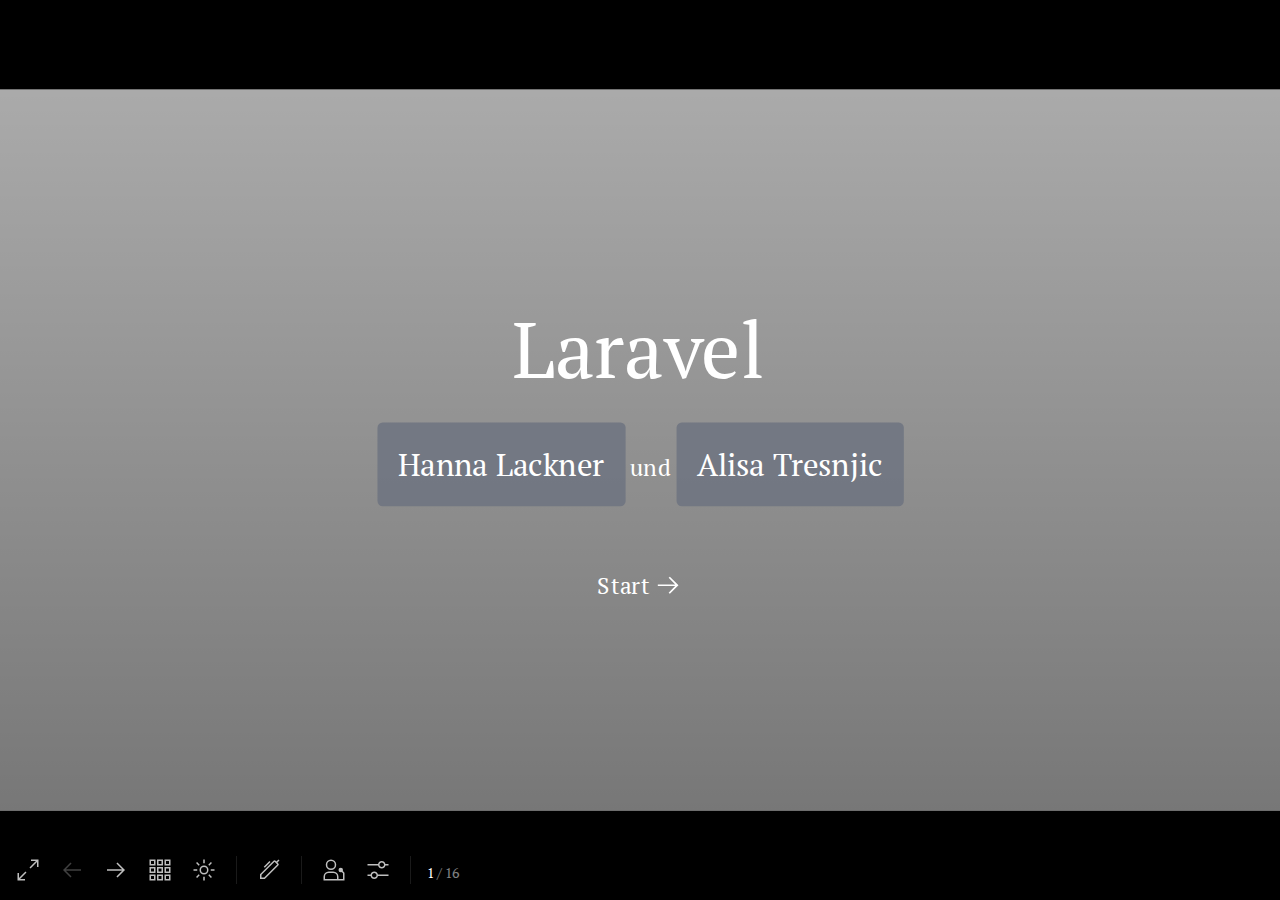
==== index.html @ 88bd2ccc "first commit" ====
<!DOCTYPE html>
<html lang="en">
<head>
  <meta charset="UTF-8">
  <meta name="viewport" content="width=device-width, initial-scale=1.0">
  <meta name="slidev:version" content="0.50.0-beta.5">
<link rel="icon" href="https://cdn.jsdelivr.net/gh/slidevjs/slidev/assets/favicon.png">
<title>Laravel - Slidev</title>
<link rel="stylesheet" href="https://fonts.googleapis.com/css2?family=PT+Serif:ital,wght@0,400;0,700;1,400;1,700&family=PT+Mono:ital,wght@0,400;0,700;1,400;1,700&display=swap" type="text/css">
  <script type="module" crossorigin src="/assets/index-BwSvAdzK.js"></script>
  <link rel="modulepreload" crossorigin href="/assets/modules/vue-Bl10Un54.js">
  <link rel="modulepreload" crossorigin href="/assets/modules/shiki-Bn_9foU7.js">
  <link rel="stylesheet" crossorigin href="/assets/modules/shiki-Bxv373Z5.css">
  <link rel="stylesheet" crossorigin href="/assets/index-BxVT3N4B.css">
</head>
<body>
  <div id="app"></div>
  <div id="mermaid-rendering-container"></div>
  
</body>
</html>
---- assets/modules/shiki-Bxv373Z5.css ----
.resize-observer[data-v-b329ee4c]{position:absolute;top:0;left:0;z-index:-1;width:100%;height:100%;border:none;background-color:transparent;pointer-events:none;display:block;overflow:hidden;opacity:0}.resize-observer[data-v-b329ee4c] object{display:block;position:absolute;top:0;left:0;height:100%;width:100%;overflow:hidden;pointer-events:none;z-index:-1}.v-popper__popper{z-index:10000;top:0;left:0;outline:none}.v-popper__popper.v-popper__popper--hidden{visibility:hidden;opacity:0;transition:opacity .15s,visibility .15s;pointer-events:none}.v-popper__popper.v-popper__popper--shown{visibility:visible;opacity:1;transition:opacity .15s}.v-popper__popper.v-popper__popper--skip-transition,.v-popper__popper.v-popper__popper--skip-transition>.v-popper__wrapper{transition:none!important}.v-popper__backdrop{position:absolute;top:0;left:0;width:100%;height:100%;display:none}.v-popper__inner{position:relative;box-sizing:border-box;overflow-y:auto}.v-popper__inner>div{position:relative;z-index:1;max-width:inherit;max-height:inherit}.v-popper__arrow-container{position:absolute;width:10px;height:10px}.v-popper__popper--arrow-overflow .v-popper__arrow-container,.v-popper__popper--no-positioning .v-popper__arrow-container{display:none}.v-popper__arrow-inner,.v-popper__arrow-outer{border-style:solid;position:absolute;top:0;left:0;width:0;height:0}.v-popper__arrow-inner{visibility:hidden;border-width:7px}.v-popper__arrow-outer{border-width:6px}.v-popper__popper[data-popper-placement^=top] .v-popper__arrow-inner,.v-popper__popper[data-popper-placement^=bottom] .v-popper__arrow-inner{left:-2px}.v-popper__popper[data-popper-placement^=top] .v-popper__arrow-outer,.v-popper__popper[data-popper-placement^=bottom] .v-popper__arrow-outer{left:-1px}.v-popper__popper[data-popper-placement^=top] .v-popper__arrow-inner,.v-popper__popper[data-popper-placement^=top] .v-popper__arrow-outer{border-bottom-width:0;border-left-color:transparent!important;border-right-color:transparent!important;border-bottom-color:transparent!important}.v-popper__popper[data-popper-placement^=top] .v-popper__arrow-inner{top:-2px}.v-popper__popper[data-popper-placement^=bottom] .v-popper__arrow-container{top:0}.v-popper__popper[data-popper-placement^=bottom] .v-popper__arrow-inner,.v-popper__popper[data-popper-placement^=bottom] .v-popper__arrow-outer{border-top-width:0;border-left-color:transparent!important;border-right-color:transparent!important;border-top-color:transparent!important}.v-popper__popper[data-popper-placement^=bottom] .v-popper__arrow-inner{top:-4px}.v-popper__popper[data-popper-placement^=bottom] .v-popper__arrow-outer{top:-6px}.v-popper__popper[data-popper-placement^=left] .v-popper__arrow-inner,.v-popper__popper[data-popper-placement^=right] .v-popper__arrow-inner{top:-2px}.v-popper__popper[data-popper-placement^=left] .v-popper__arrow-outer,.v-popper__popper[data-popper-placement^=right] .v-popper__arrow-outer{top:-1px}.v-popper__popper[data-popper-placement^=right] .v-popper__arrow-inner,.v-popper__popper[data-popper-placement^=right] .v-popper__arrow-outer{border-left-width:0;border-left-color:transparent!important;border-top-color:transparent!important;border-bottom-color:transparent!important}.v-popper__popper[data-popper-placement^=right] .v-popper__arrow-inner{left:-4px}.v-popper__popper[data-popper-placement^=right] .v-popper__arrow-outer{left:-6px}.v-popper__popper[data-popper-placement^=left] .v-popper__arrow-container{right:-10px}.v-popper__popper[data-popper-placement^=left] .v-popper__arrow-inner,.v-popper__popper[data-popper-placement^=left] .v-popper__arrow-outer{border-right-width:0;border-top-color:transparent!important;border-right-color:transparent!important;border-bottom-color:transparent!important}.v-popper__popper[data-popper-placement^=left] .v-popper__arrow-inner{left:-2px}.v-popper--theme-tooltip .v-popper__inner{background:#000c;color:#fff;border-radius:6px;padding:7px 12px 6px}.v-popper--theme-tooltip .v-popper__arrow-outer{border-color:#000c}.v-popper--theme-dropdown .v-popper__inner{background:#fff;color:#000;border-radius:6px;border:1px solid #ddd;box-shadow:0 6px 30px #0000001a}.v-popper--theme-dropdown .v-popper__arrow-inner{visibility:visible;border-color:#fff}.v-popper--theme-dropdown .v-popper__arrow-outer{border-color:#ddd}:root{--twoslash-border-color: #8888;--twoslash-underline-color: currentColor;--twoslash-highlighted-border: #c37d0d50;--twoslash-highlighted-bg: #c37d0d20;--twoslash-popup-bg: #f8f8f8;--twoslash-popup-color: inherit;--twoslash-popup-shadow: rgba(0, 0, 0, .08) 0px 1px 4px;--twoslash-docs-color: #888;--twoslash-docs-font: sans-serif;--twoslash-code-font: inherit;--twoslash-code-font-size: 1em;--twoslash-matched-color: inherit;--twoslash-unmatched-color: #888;--twoslash-cursor-color: #8888;--twoslash-error-color: #d45656;--twoslash-error-bg: #d4565620;--twoslash-warn-color: #c37d0d;--twoslash-warn-bg: #c37d0d20;--twoslash-tag-color: #3772cf;--twoslash-tag-bg: #3772cf20;--twoslash-tag-warn-color: var(--twoslash-warn-color);--twoslash-tag-warn-bg: var(--twoslash-warn-bg);--twoslash-tag-annotate-color: #1ba673;--twoslash-tag-annotate-bg: #1ba67320}@media (prefers-reduced-motion: reduce){.twoslash *{transition:none!important}}.twoslash:hover .twoslash-hover{border-color:var(--twoslash-underline-color)}.twoslash .twoslash-hover{border-bottom:1px dotted transparent;transition-timing-function:ease;transition:border-color .3s;position:relative}.twoslash .twoslash-popup-container{position:absolute;opacity:0;display:inline-flex;flex-direction:column;transform:translateY(1.1em);background:var(--twoslash-popup-bg);color:var(--twoslash-popup-color);border:1px solid var(--twoslash-border-color);transition:opacity .3s;border-radius:4px;pointer-events:none;z-index:10;-webkit-user-select:none;user-select:none;text-align:left;box-shadow:var(--twoslash-popup-shadow)}.twoslash .twoslash-query-presisted .twoslash-popup-container{z-index:9;transform:translateY(1.5em)}.twoslash .twoslash-hover:hover .twoslash-popup-container,.twoslash .twoslash-error-hover:hover .twoslash-popup-container,.twoslash .twoslash-query-presisted .twoslash-popup-container,.twoslash .twoslash-query-line .twoslash-popup-container{opacity:1;pointer-events:auto}.twoslash .twoslash-popup-container:hover{-webkit-user-select:auto;user-select:auto}.twoslash .twoslash-popup-arrow{position:absolute;top:-4px;left:1em;border-top:1px solid var(--twoslash-border-color);border-right:1px solid var(--twoslash-border-color);background:var(--twoslash-popup-bg);transform:rotate(-45deg);width:6px;height:6px;pointer-events:none}.twoslash .twoslash-popup-code,.twoslash .twoslash-popup-error,.twoslash .twoslash-popup-docs{padding:6px 8px!important}.twoslash .twoslash-popup-code{font-family:var(--twoslash-code-font);font-size:var(--twoslash-code-font-size)}.twoslash .twoslash-popup-docs{color:var(--twoslash-docs-color);font-family:var(--twoslash-docs-font);font-size:.8em;border-top:1px solid var(--twoslash-border-color)}.twoslash .twoslash-popup-error{color:var(--twoslash-error-color);background-color:var(--twoslash-error-bg);font-family:var(--twoslash-docs-font);font-size:.8em}.twoslash .twoslash-popup-docs-tags{display:flex;flex-direction:column;font-family:var(--twoslash-docs-font)}.twoslash .twoslash-popup-docs-tags,.twoslash .twoslash-popup-docs-tag-name{margin-right:.5em}.twoslash .twoslash-popup-docs-tag-name{font-family:var(--twoslash-code-font)}.twoslash .twoslash-query-line .twoslash-popup-container{position:relative;margin-bottom:1.4em;transform:translateY(.6em)}.twoslash .twoslash-error-line{position:relative;background-color:var(--twoslash-error-bg);border-left:3px solid var(--twoslash-error-color);color:var(--twoslash-error-color);padding:6px 12px;margin:.2em 0;min-width:100%;width:max-content}.twoslash .twoslash-error-line.twoslash-error-level-warning{background-color:var(--twoslash-warn-bg);border-left:3px solid var(--twoslash-warn-color);color:var(--twoslash-warn-color)}.twoslash .twoslash-error{background:url("data:image/svg+xml,%3Csvg%20xmlns%3D'http%3A%2F%2Fwww.w3.org%2F2000%2Fsvg'%20viewBox%3D'0%200%206%203'%20enable-background%3D'new%200%200%206%203'%20height%3D'3'%20width%3D'6'%3E%3Cg%20fill%3D'%23c94824'%3E%3Cpolygon%20points%3D'5.5%2C0%202.5%2C3%201.1%2C3%204.1%2C0'%2F%3E%3Cpolygon%20points%3D'4%2C0%206%2C2%206%2C0.6%205.4%2C0'%2F%3E%3Cpolygon%20points%3D'0%2C2%201%2C3%202.4%2C3%200%2C0.6'%2F%3E%3C%2Fg%3E%3C%2Fsvg%3E") repeat-x bottom left;padding-bottom:2px}.twoslash .twoslash-error.twoslash-error-level-warning{background:url("data:image/svg+xml,%3Csvg%20xmlns%3D'http%3A%2F%2Fwww.w3.org%2F2000%2Fsvg'%20viewBox%3D'0%200%206%203'%20enable-background%3D'new%200%200%206%203'%20height%3D'3'%20width%3D'6'%3E%3Cg%20fill%3D'%23c37d0d'%3E%3Cpolygon%20points%3D'5.5%2C0%202.5%2C3%201.1%2C3%204.1%2C0'%2F%3E%3Cpolygon%20points%3D'4%2C0%206%2C2%206%2C0.6%205.4%2C0'%2F%3E%3Cpolygon%20points%3D'0%2C2%201%2C3%202.4%2C3%200%2C0.6'%2F%3E%3C%2Fg%3E%3C%2Fsvg%3E") repeat-x bottom left;padding-bottom:2px}.twoslash .twoslash-completion-cursor{position:relative}.twoslash .twoslash-completion-cursor .twoslash-completion-list{-webkit-user-select:none;user-select:none;position:absolute;top:0;left:0;transform:translateY(1.2em);margin:3px 0 0 -1px;display:inline-block;z-index:8;box-shadow:var(--twoslash-popup-shadow);background:var(--twoslash-popup-bg);border:1px solid var(--twoslash-border-color)}.twoslash-completion-list{width:240px;font-size:.8rem;padding:4px;display:flex;flex-direction:column;gap:4px}.twoslash-completion-list:hover{-webkit-user-select:auto;user-select:auto}.twoslash-completion-list:before{background-color:var(--twoslash-cursor-color);width:2px;position:absolute;top:-1.6em;height:1.4em;left:-1px;content:" "}.twoslash-completion-list li{overflow:hidden;display:flex;align-items:center;gap:.25em;line-height:1em}.twoslash-completion-list li span.twoslash-completions-unmatched{color:var(--twoslash-unmatched-color)}.twoslash-completion-list .deprecated{text-decoration:line-through;opacity:.5}.twoslash-completion-list li span.twoslash-completions-matched{color:var(--twoslash-matched-color)}.twoslash-highlighted{background-color:var(--twoslash-highlighted-bg);border:1px solid var(--twoslash-highlighted-border);padding:1px 2px;margin:-1px -3px;border-radius:4px}.twoslash-completion-list .twoslash-completions-icon{color:var(--twoslash-unmatched-color);width:1em;flex:none}.twoslash .twoslash-tag-line{position:relative;background-color:var(--twoslash-tag-bg);border-left:3px solid var(--twoslash-tag-color);color:var(--twoslash-tag-color);padding:6px 10px;margin:.2em 0;display:flex;align-items:center;gap:.3em;min-width:100%;width:max-content}.twoslash .twoslash-tag-line .twoslash-tag-icon{width:1.1em;color:inherit}.twoslash .twoslash-tag-line.twoslash-tag-error-line{background-color:var(--twoslash-error-bg);border-left:3px solid var(--twoslash-error-color);color:var(--twoslash-error-color)}.twoslash .twoslash-tag-line.twoslash-tag-warn-line{background-color:var(--twoslash-tag-warn-bg);border-left:3px solid var(--twoslash-tag-warn-color);color:var(--twoslash-tag-warn-color)}.twoslash .twoslash-tag-line.twoslash-tag-annotate-line{background-color:var(--twoslash-tag-annotate-bg);border-left:3px solid var(--twoslash-tag-annotate-color);color:var(--twoslash-tag-annotate-color)}:root{--twoslash-popup-bg: var(--vp-c-bg, inherit);--twoslash-popup-color: var(--vp-c-text-1);--twoslash-docs-color: var(--vp-c-text-1);--twoslash-docs-font: var(--vp-font-family-base);--twoslash-code-font: var(--vp-font-family-mono);--twoslash-code-size: var(--vp-code-font-size);--twoslash-underline-color: #8888;--twoslash-border-color: var(--vp-c-border);--twoslash-cursor-color: var(--vp-c-brand);--twoslash-matched-color: var(--vp-c-brand);--twoslash-unmatched-color: var(--vp-c-text-2)}.v-popper--theme-twoslash{z-index:calc(var(--vp-z-index-local-nav) - 1)}.v-popper--theme-twoslash .v-popper__inner{background:var(--twoslash-popup-bg);color:var(--twoslash-popup-color);border-color:var(--twoslash-border-color)}.v-popper--theme-twoslash .v-popper__arrow-outer{border-color:var(--twoslash-border-color)}.v-popper--theme-twoslash .v-popper__arrow-inner{border-color:var(--twoslash-popup-bg)}.twoslash-popup-container{transform:translateY(1.5em)}.twoslash-query-presisted .twoslash-popup-container{transform:translateY(1.8em)}.twoslash .v-popper{display:inline-block}.twoslash-completion-list .twoslash-completions-icon{color:var(--twoslash-unmatched-color)!important}.twoslash-floating .twoslash-popup-code{max-width:600px;display:block;width:fit-content;min-width:100%;padding:6px 12px;line-height:var(--vp-code-line-height);font-size:var(--twoslash-code-size);transition:color .5s;white-space:pre-wrap}.twoslash-floating .twoslash-popup-docs,.twoslash-floating .twoslash-popup-error{padding:12px!important;font-family:var(--twoslash-docs-font);font-size:.9em;max-height:500px;max-width:700px;overflow-y:auto;overflow-x:hidden;text-wrap:balance}.twoslash-floating .twoslash-popup-docs p:first-child,.twoslash-floating .twoslash-popup-error p:first-child{margin-top:0}.twoslash-floating .twoslash-popup-docs p:last-child,.twoslash-floating .twoslash-popup-error p:last-child{margin-bottom:0}.twoslash-floating .twoslash-popup-docs{border-top:1px solid var(--twoslash-border-color);color:var(--twoslash-docs-color)}.twoslash-floating .twoslash-popup-error{color:var(--twoslash-error-color)}.twoslash-floating .twoslash-popup-error.twoslash-error-level-warning{color:var(--twoslash-warn-color)}.twoslash-floating .twoslash-popup-docs p,.twoslash-floating .twoslash-popup-error p{margin:6px 0;text-wrap:balance}.twoslash-floating .twoslash-popup-docs pre .twoslash-floating .twoslash-popup-error pre{background-color:var(--vp-code-block-bg);border-radius:8px;padding:12px;margin:6px -2px;overflow-x:auto}.twoslash-floating .twoslash-popup-docs-tags{display:flex;flex-direction:column;padding:8px 12px!important}.twoslash-floating .twoslash-popup-docs-tags .twoslash-popup-docs-tag-name{font-family:var(--twoslash-code-font);color:var(--twoslash-unmatched-color);margin-right:.5em}.twoslash-completion-cursor{height:1.2em;width:2px;margin-bottom:-.2em;background:var(--twoslash-cursor-color);display:inline-block;-webkit-user-select:none;user-select:none}.twoslash-floating.twoslash-completion .v-popper__arrow-container{display:none}.twoslash-floating.twoslash-completion .twoslash-completion-list{padding:6px;font-family:var(--twoslash-code-font);font-size:var(--twoslash-code-size)!important}.twoslash-floating.twoslash-completion .twoslash-completion-list li{padding:3px 0}
---- assets/index-BxVT3N4B.css ----
*,:before,:after{box-sizing:border-box;border-width:0;border-style:solid;border-color:var(--un-default-border-color, #e5e7eb)}:before,:after{--un-content: ""}html,:host{line-height:1.5;-webkit-text-size-adjust:100%;-moz-tab-size:4;tab-size:4;font-family:ui-sans-serif,system-ui,sans-serif,"Apple Color Emoji","Segoe UI Emoji",Segoe UI Symbol,"Noto Color Emoji";font-feature-settings:normal;font-variation-settings:normal;-webkit-tap-highlight-color:transparent}body{margin:0;line-height:inherit}hr{height:0;color:inherit;border-top-width:1px}abbr:where([title]){text-decoration:underline dotted}h1,h2,h3,h4,h5,h6{font-size:inherit;font-weight:inherit}a{color:inherit;text-decoration:inherit}b,strong{font-weight:bolder}code,kbd,samp,pre{font-family:ui-monospace,SFMono-Regular,Menlo,Monaco,Consolas,Liberation Mono,Courier New,monospace;font-feature-settings:normal;font-variation-settings:normal;font-size:1em}small{font-size:80%}sub,sup{font-size:75%;line-height:0;position:relative;vertical-align:baseline}sub{bottom:-.25em}sup{top:-.5em}table{text-indent:0;border-color:inherit;border-collapse:collapse}button,input,optgroup,select,textarea{font-family:inherit;font-feature-settings:inherit;font-variation-settings:inherit;font-size:100%;font-weight:inherit;line-height:inherit;color:inherit;margin:0;padding:0}button,select{text-transform:none}button,[type=button],[type=reset],[type=submit]{-webkit-appearance:button;background-color:transparent;background-image:none}:-moz-focusring{outline:auto}:-moz-ui-invalid{box-shadow:none}progress{vertical-align:baseline}::-webkit-inner-spin-button,::-webkit-outer-spin-button{height:auto}[type=search]{-webkit-appearance:textfield;outline-offset:-2px}::-webkit-search-decoration{-webkit-appearance:none}::-webkit-file-upload-button{-webkit-appearance:button;font:inherit}summary{display:list-item}blockquote,dl,dd,h1,h2,h3,h4,h5,h6,hr,figure,p,pre{margin:0}fieldset{margin:0;padding:0}legend{padding:0}ol,ul,menu{list-style:none;margin:0;padding:0}dialog{padding:0}textarea{resize:vertical}input::placeholder,textarea::placeholder{opacity:1;color:#9ca3af}button,[role=button]{cursor:pointer}:disabled{cursor:default}img,svg,video,canvas,audio,iframe,embed,object{display:block;vertical-align:middle}img,video{max-width:100%;height:auto}[hidden]:where(:not([hidden=until-found])){display:none}*,:before,:after{--un-rotate:0;--un-rotate-x:0;--un-rotate-y:0;--un-rotate-z:0;--un-scale-x:1;--un-scale-y:1;--un-scale-z:1;--un-skew-x:0;--un-skew-y:0;--un-translate-x:0;--un-translate-y:0;--un-translate-z:0;--un-pan-x: ;--un-pan-y: ;--un-pinch-zoom: ;--un-scroll-snap-strictness:proximity;--un-ordinal: ;--un-slashed-zero: ;--un-numeric-figure: ;--un-numeric-spacing: ;--un-numeric-fraction: ;--un-border-spacing-x:0;--un-border-spacing-y:0;--un-ring-offset-shadow:0 0 rgb(0 0 0 / 0);--un-ring-shadow:0 0 rgb(0 0 0 / 0);--un-shadow-inset: ;--un-shadow:0 0 rgb(0 0 0 / 0);--un-ring-inset: ;--un-ring-offset-width:0px;--un-ring-offset-color:#fff;--un-ring-width:0px;--un-ring-color:rgb(147 197 253 / .5);--un-blur: ;--un-brightness: ;--un-contrast: ;--un-drop-shadow: ;--un-grayscale: ;--un-hue-rotate: ;--un-invert: ;--un-saturate: ;--un-sepia: ;--un-backdrop-blur: ;--un-backdrop-brightness: ;--un-backdrop-contrast: ;--un-backdrop-grayscale: ;--un-backdrop-hue-rotate: ;--un-backdrop-invert: ;--un-backdrop-opacity: ;--un-backdrop-saturate: ;--un-backdrop-sepia: }::backdrop{--un-rotate:0;--un-rotate-x:0;--un-rotate-y:0;--un-rotate-z:0;--un-scale-x:1;--un-scale-y:1;--un-scale-z:1;--un-skew-x:0;--un-skew-y:0;--un-translate-x:0;--un-translate-y:0;--un-translate-z:0;--un-pan-x: ;--un-pan-y: ;--un-pinch-zoom: ;--un-scroll-snap-strictness:proximity;--un-ordinal: ;--un-slashed-zero: ;--un-numeric-figure: ;--un-numeric-spacing: ;--un-numeric-fraction: ;--un-border-spacing-x:0;--un-border-spacing-y:0;--un-ring-offset-shadow:0 0 rgb(0 0 0 / 0);--un-ring-shadow:0 0 rgb(0 0 0 / 0);--un-shadow-inset: ;--un-shadow:0 0 rgb(0 0 0 / 0);--un-ring-inset: ;--un-ring-offset-width:0px;--un-ring-offset-color:#fff;--un-ring-width:0px;--un-ring-color:rgb(147 197 253 / .5);--un-blur: ;--un-brightness: ;--un-contrast: ;--un-drop-shadow: ;--un-grayscale: ;--un-hue-rotate: ;--un-invert: ;--un-saturate: ;--un-sepia: ;--un-backdrop-blur: ;--un-backdrop-brightness: ;--un-backdrop-contrast: ;--un-backdrop-grayscale: ;--un-backdrop-hue-rotate: ;--un-backdrop-invert: ;--un-backdrop-opacity: ;--un-backdrop-saturate: ;--un-backdrop-sepia: }.prose :where(h1,h2,h3,h4,h5,h6):not(:where(.not-prose,.not-prose *)){color:var(--un-prose-headings);font-weight:600;line-height:1.25}.prose :where(a):not(:where(.not-prose,.not-prose *)){color:var(--un-prose-links);text-decoration:underline;font-weight:500}.prose :where(a code):not(:where(.not-prose,.not-prose *)){color:var(--un-prose-links)}.prose :where(p,ul,ol,pre):not(:where(.not-prose,.not-prose *)){margin:1em 0;line-height:1.75}.prose :where(blockquote):not(:where(.not-prose,.not-prose *)){margin:1em 0;padding-left:1em;font-style:italic;border-left:.25em solid var(--un-prose-borders)}.prose :where(h1):not(:where(.not-prose,.not-prose *)){margin:1rem 0;font-size:2.25em}.prose :where(h2):not(:where(.not-prose,.not-prose *)){margin:1.75em 0 .5em;font-size:1.75em}.prose :where(h3):not(:where(.not-prose,.not-prose *)){margin:1.5em 0 .5em;font-size:1.375em}.prose :where(h4):not(:where(.not-prose,.not-prose *)){margin:1em 0;font-size:1.125em}.prose :where(img,video):not(:where(.not-prose,.not-prose *)){max-width:100%}.prose :where(figure,picture):not(:where(.not-prose,.not-prose *)){margin:1em 0}.prose :where(figcaption):not(:where(.not-prose,.not-prose *)){color:var(--un-prose-captions);font-size:.875em}.prose :where(code):not(:where(.not-prose,.not-prose *)){color:var(--un-prose-code);font-size:.875em;font-weight:600;font-family:PT Mono,ui-monospace,SFMono-Regular,Menlo,Monaco,Consolas,Liberation Mono,Courier New,monospace}.prose :where(:not(pre)>code):not(:where(.not-prose,.not-prose *)):before,.prose :where(:not(pre)>code):not(:where(.not-prose,.not-prose *)):after{content:"`"}.prose :where(pre):not(:where(.not-prose,.not-prose *)){padding:1.25rem 1.5rem;overflow-x:auto;border-radius:.375rem}.prose :where(pre,code):not(:where(.not-prose,.not-prose *)){white-space:pre;word-spacing:normal;word-break:normal;word-wrap:normal;-moz-tab-size:4;-o-tab-size:4;tab-size:4;-webkit-hyphens:none;-moz-hyphens:none;hyphens:none;background:transparent}.prose :where(pre code):not(:where(.not-prose,.not-prose *)){font-weight:inherit}.prose :where(ol,ul):not(:where(.not-prose,.not-prose *)){padding-left:1.25em}.prose :where(ol):not(:where(.not-prose,.not-prose *)){list-style-type:decimal}.prose :where(ol[type=A]):not(:where(.not-prose,.not-prose *)){list-style-type:upper-alpha}.prose :where(ol[type=a]):not(:where(.not-prose,.not-prose *)){list-style-type:lower-alpha}.prose :where(ol[type=A s]):not(:where(.not-prose,.not-prose *)){list-style-type:upper-alpha}.prose :where(ol[type=a s]):not(:where(.not-prose,.not-prose *)){list-style-type:lower-alpha}.prose :where(ol[type=I]):not(:where(.not-prose,.not-prose *)){list-style-type:upper-roman}.prose :where(ol[type=i]):not(:where(.not-prose,.not-prose *)){list-style-type:lower-roman}.prose :where(ol[type=I s]):not(:where(.not-prose,.not-prose *)){list-style-type:upper-roman}.prose :where(ol[type=i s]):not(:where(.not-prose,.not-prose *)){list-style-type:lower-roman}.prose :where(ol[type="1"]):not(:where(.not-prose,.not-prose *)){list-style-type:decimal}.prose :where(ul):not(:where(.not-prose,.not-prose *)){list-style-type:disc}.prose :where(ol>li):not(:where(.not-prose,.not-prose *))::marker,.prose :where(ul>li):not(:where(.not-prose,.not-prose *))::marker,.prose :where(summary):not(:where(.not-prose,.not-prose *))::marker{color:var(--un-prose-lists)}.prose :where(hr):not(:where(.not-prose,.not-prose *)){margin:2em 0;border:1px solid var(--un-prose-hr)}.prose :where(table):not(:where(.not-prose,.not-prose *)){display:block;margin:1em 0;border-collapse:collapse;overflow-x:auto}.prose :where(tr):not(:where(.not-prose,.not-prose *)):nth-child(2n){background:var(--un-prose-bg-soft)}.prose :where(td,th):not(:where(.not-prose,.not-prose *)){border:1px solid var(--un-prose-borders);padding:.625em 1em}.prose :where(abbr):not(:where(.not-prose,.not-prose *)){cursor:help}.prose :where(kbd):not(:where(.not-prose,.not-prose *)){color:var(--un-prose-code);border:1px solid;padding:.25rem .5rem;font-size:.875em;border-radius:.25rem}.prose :where(details):not(:where(.not-prose,.not-prose *)){margin:1em 0;padding:1.25rem 1.5rem;background:var(--un-prose-bg-soft)}.prose :where(summary):not(:where(.not-prose,.not-prose *)){cursor:pointer;font-weight:600}.prose{color:var(--un-prose-body);max-width:65ch}.container{width:100%}.border-main,.dark .dark\:border-main,.dark [border~="dark:main"],.dark [dark\:border~=main],[border-main=""],[border~=main]{border-color:#9ca3af33}.border-primary,.hover\:border-primary:hover{border-color:var(--slidev-theme-primary)}.bg-active{background-color:#9ca3af1a}.bg-main,[bg-main=""]{--un-bg-opacity:1;background-color:rgb(255 255 255 / var(--un-bg-opacity))}.dark .bg-main,.dark [bg-main=""]{--un-bg-opacity:1;background-color:rgb(18 18 18 / var(--un-bg-opacity))}.bg-primary,[bg-primary=""]{background-color:var(--slidev-theme-primary)}.hover\:bg-active:hover{background-color:#9ca3af1a}.dark .text-main,.dark [text-main=""]{--un-text-opacity:1;color:rgb(221 221 221 / var(--un-text-opacity))}.text-main,[text-main=""]{--un-text-opacity:1;color:rgb(24 24 24 / var(--un-text-opacity))}.text-primary,[text-primary=""]{color:var(--slidev-theme-primary)}@media (min-width: 640px){.container{max-width:640px}}@media (min-width: 768px){.container{max-width:768px}}@media (min-width: 1024px){.container{max-width:1024px}}@media (min-width: 1280px){.container{max-width:1280px}}@media (min-width: 1536px){.container{max-width:1536px}}:root{--slidev-code-background: #f5f5f5;--slidev-code-foreground: #1b1b1b;--slidev-code-font-family: "PT Mono",ui-monospace,SFMono-Regular,Menlo,Monaco,Consolas,"Liberation Mono","Courier New",monospace;--slidev-code-padding: 8px;--slidev-code-font-size: 12px;--slidev-code-line-height: 18px;--slidev-code-radius: 4px;--slidev-code-margin: 4px 0;--slidev-theme-primary: #3ab9d5;--slidev-transition-duration: .5s;--slidev-slide-container-background: black;--slidev-controls-foreground: white}html.dark{--slidev-code-background: #1b1b1b;--slidev-code-foreground: #eee}html,body,#app,#page-root{padding:0;margin:0;width:100%;height:100vh;height:calc(var(--vh, 1vh) * 100);overflow:hidden;font-family:"PT Serif",ui-sans-serif,system-ui,-apple-system,BlinkMacSystemFont,Segoe UI,Roboto,Helvetica Neue,Arial,Noto Sans,sans-serif,"Apple Color Emoji","Segoe UI Emoji",Segoe UI Symbol,"Noto Color Emoji"}html{background:transparent}.slidev-icon-btn{aspect-ratio:1;display:inline-block;-webkit-user-select:none;user-select:none;outline:none;cursor:pointer;border-radius:.25rem;padding:.25rem;vertical-align:middle;opacity:.75;transition-property:color,background-color,border-color,text-decoration-color,fill,stroke,opacity,box-shadow,transform,filter,backdrop-filter;transition-duration:.15s;transition-duration:.2s;transition-timing-function:cubic-bezier(.4,0,.2,1)}@media (min-width: 768px){.slidev-icon-btn{padding:.5rem}}.slidev-icon-btn:hover{--un-bg-opacity:1;background-color:rgb(156 163 175 / var(--un-bg-opacity));--un-bg-opacity:.1;opacity:1}.slidev-icon-btn:focus-visible{opacity:1;outline-width:2px;--un-outline-color-opacity:1;outline-color:rgb(0 0 0 / var(--un-outline-color-opacity));outline-offset:2px;outline-style:solid}.dark .slidev-icon-btn:focus-visible{--un-outline-color-opacity:1;outline-color:rgb(255 255 255 / var(--un-outline-color-opacity))}.slidev-icon-btn.shallow{opacity:.3}.slidev-icon-btn.active{opacity:1}.slidev-icon-btn.disabled{opacity:.25;pointer-events:none}.slidev-vclick-target{transition-property:opacity;transition-timing-function:cubic-bezier(.4,0,.2,1);transition-duration:.15s;transition-duration:.1s}.slidev-vclick-hidden{opacity:0!important;pointer-events:none!important;-webkit-user-select:none!important;user-select:none!important}.slidev-vclick-display-none{display:none!important}.slidev-vclick-fade{opacity:.5}.slidev-icon{display:inline-block;vertical-align:sub;line-height:1em}.slidev-page{position:relative;top:0;left:0;right:0;width:100%}.slidev-note-with-clicks .slidev-note-fade{color:#888888ab}.slidev-note-click-mark{-webkit-user-select:none;user-select:none;font-size:.7em;display:inline-flex;align-items:center;border-width:1px;border-color:transparent;border-radius:.25rem;background-color:#a78bfa1a;padding-left:.25rem;padding-right:.25rem;--un-text-opacity:1;color:rgb(167 139 250 / var(--un-text-opacity));font-family:PT Mono,ui-monospace,SFMono-Regular,Menlo,Monaco,Consolas,Liberation Mono,Courier New,monospace}.slidev-note-click-mark.slidev-note-click-mark-active{border-width:1px;--un-border-opacity:1;border-color:rgb(167 139 250 / var(--un-border-opacity))}.slidev-note-click-mark.slidev-note-click-mark-past{filter:saturate(0);opacity:.5}.slidev-note-click-mark.slidev-note-click-mark-future{opacity:.5}.slidev-note-click-mark:before{content:"";display:inline-block;--un-icon: url("data:image/svg+xml;utf8,%3Csvg viewBox='0 0 32 32' width='1.2em' height='1.2em' xmlns='http://www.w3.org/2000/svg' %3E%3Cpath fill='currentColor' d='M23 28a1 1 0 0 1-.71-.29l-6.13-6.14l-3.33 5a1 1 0 0 1-1 .44a1 1 0 0 1-.81-.7l-6-20A1 1 0 0 1 6.29 5l20 6a1 1 0 0 1 .7.81a1 1 0 0 1-.44 1l-5 3.33l6.14 6.13a1 1 0 0 1 0 1.42l-4 4A1 1 0 0 1 23 28m0-2.41L25.59 23l-7.16-7.15l5.25-3.5L7.49 7.49l4.86 16.19l3.5-5.25Z'/%3E%3C/svg%3E");-webkit-mask:var(--un-icon) no-repeat;mask:var(--un-icon) no-repeat;-webkit-mask-size:100% 100%;mask-size:100% 100%;background-color:currentColor;color:inherit;width:1.2em;height:1.2em;opacity:.8}.slidev-note-click-mark:after{content:attr(data-clicks);display:inline-block;transform:translateY(.1em)}.rough-annotation{transform:scale(calc(1 / var(--slidev-slide-scale)))}#twoslash-container{position:fixed}#twoslash-container .v-popper__wrapper{transform:scale(calc(1 * var(--slidev-slide-scale)));transform-origin:30px top}html.dark:root{color-scheme:dark}html.dark .shiki{color:var(--shiki-dark, inherit);--twoslash-popup-bg: var(--shiki-dark-bg, inherit)}html.dark .shiki span{color:var(--shiki-dark)}html:not(.dark) .shiki{color:var(--shiki-light, inherit);--twoslash-popup-bg: var(--shiki-light-bg, inherit)}html:not(.dark) .shiki span{color:var(--shiki-light)}.twoslash-meta-line.twoslash-popover-line{margin-top:-10px}.slidev-code-wrapper{margin:var(--slidev-code-margin)!important;scroll-padding:var(--slidev-code-padding)}.slidev-code-wrapper:-webkit-scrollbar{width:0px}.slidev-code{font-family:var(--slidev-code-font-family)!important;padding:var(--slidev-code-padding)!important;font-size:var(--slidev-code-font-size)!important;line-height:var(--slidev-code-line-height)!important;border-radius:var(--slidev-code-radius)!important;background:var(--slidev-code-background);overflow:auto}.slidev-code .slidev-code-dishonored{opacity:.3;pointer-events:none}.slidev-code-line-numbers .slidev-code code{counter-reset:step;counter-increment:step calc(var(--start, 1) - 1)}.slidev-code-line-numbers .slidev-code code .line:before{content:counter(step);counter-increment:step;display:inline-block;text-align:right;margin-right:1.5rem;width:1rem;--un-text-opacity:1;color:rgb(156 163 175 / var(--un-text-opacity))}.dark .slidev-code-line-numbers .slidev-code code .line:before{--un-text-opacity:1;color:rgb(75 85 99 / var(--un-text-opacity))}.slidev-layout :not(pre)>code{font-size:.9em;background:var(--slidev-code-background);border-radius:var(--slidev-code-radius);padding:.125rem .375rem;font-weight:300}.slidev-layout :not(pre)>code:before{margin-right:-.08em}.katex,.katex :after,.katex :before{border-color:currentColor}.slidev-katex-wrapper .mord.dishonored{opacity:.3}.slide-left-enter-active,.slide-left-leave-active,.slide-right-enter-active,.slide-right-leave-active,.slide-up-enter-active,.slide-up-leave-active,.slide-down-enter-active,.slide-down-leave-active{transition:all var(--slidev-transition-duration) ease}.slide-left-enter-from,.slide-right-leave-to{transform:translate(100%)}.slide-left-leave-to,.slide-right-enter-from{transform:translate(-100%)}.slide-up-enter-from,.slide-down-leave-to{transform:translateY(100%)}.slide-up-leave-to,.slide-down-enter-from{transform:translateY(-100%)}.fade-enter-active,.fade-leave-active{transition:opacity var(--slidev-transition-duration) ease}.fade-enter-from,.fade-leave-to{opacity:0}.fade-out-leave-active{transition:opacity calc(var(--slidev-transition-duration) * .6) ease-out}.fade-out-enter-active{transition:opacity calc(var(--slidev-transition-duration) * .8) ease-in;transition-delay:calc(var(--slidev-transition-duration) * .6)}.fade-out-enter-from,.fade-out-leave-to{opacity:0}.slidev-layout{height:100%;padding:2.5rem 3.5rem;font-size:1.1rem}.slidev-layout pre,.slidev-layout code{-webkit-user-select:text;user-select:text}.slidev-layout code{font-family:PT Mono,ui-monospace,SFMono-Regular,Menlo,Monaco,Consolas,Liberation Mono,Courier New,monospace}.slidev-layout h1{margin-bottom:1rem;font-size:2.25rem;line-height:2.5rem}.slidev-layout h6{padding-top:.25rem;font-size:.875rem;line-height:1.25rem;font-weight:500;letter-spacing:.1em;text-transform:uppercase}.slidev-layout p{margin-top:1rem;margin-bottom:1rem;line-height:1.5rem}.slidev-layout ul{list-style:square}.slidev-layout ol{list-style:decimal}.slidev-layout li{line-height:1.8em}.slidev-layout blockquote{background:var(--slidev-code-background);color:var(--slidev-code-foreground);border-left-width:1px;border-color:var(--slidev-theme-primary);border-radius:.25rem;padding:.25rem .5rem;font-size:.875rem;line-height:1.25rem}.slidev-layout blockquote>*{margin-top:0;margin-bottom:0}.slidev-layout table{width:100%}.slidev-layout tr{border-bottom-width:1px;border-color:#9ca3af33}.slidev-layout th{text-align:left;font-weight:400}.slidev-layout a{border-bottom-width:1px;border-color:currentColor;border-style:dashed}.slidev-layout a:hover{border-style:solid;color:var(--slidev-theme-primary)}.slidev-layout td,.slidev-layout th{padding:.75rem .5rem}.slidev-layout b,.slidev-layout strong{font-weight:600}.slidev-layout kbd{border-width:1px;border-bottom-width:2px;border-color:#9ca3af33;border-radius:.25rem;--un-bg-opacity:1;background-color:rgb(156 163 175 / var(--un-bg-opacity));--un-bg-opacity:.05;padding:.125rem .25rem;font-size:.75rem;line-height:1rem;font-family:PT Mono,ui-monospace,SFMono-Regular,Menlo,Monaco,Consolas,Liberation Mono,Courier New,monospace}.slidev-layout h1,[dir=ltr] h1,.slidev-layout [dir=ltr] h1,.slidev-layout h6,[dir=ltr] h6,.slidev-layout [dir=ltr] h6{margin-left:-.05em;margin-right:0}.slidev-layout li,[dir=ltr] li,.slidev-layout [dir=ltr] li{margin-left:1.1em;margin-right:0;padding-left:.2em;padding-right:0}[dir=rtl] h1,.slidev-layout [dir=rtl] h1,[dir=rtl] h6,.slidev-layout [dir=rtl] h6{margin-right:-.05em;margin-left:0}[dir=rtl] li,.slidev-layout [dir=rtl] li{margin-right:1.1em;margin-left:0;padding-right:.2em;padding-left:0}:root{--slidev-theme-primary: #5d8392}.slidev-layout h1{color:var(--slidev-theme-primary)}.slidev-layout h1+p{margin-top:-.5rem;margin-bottom:1rem;opacity:.5}.slidev-layout p+h2,.slidev-layout ul+h2,.slidev-layout table+h2{margin-top:2.5rem}.slidev-layout h1{margin-bottom:1rem;margin-left:-.05em;font-size:2.25rem;line-height:2.5rem}.slidev-layout h2{font-size:1.875rem;line-height:2.25rem}.slidev-layout h3{font-size:1.5rem;line-height:2rem}.slidev-layout h4{font-size:1.25rem;line-height:1.75rem}.slidev-layout h5{font-size:1rem;line-height:1.5rem}.slidev-layout h6{margin-left:-.05em;padding-top:.25rem;font-size:.875rem;line-height:1.25rem;font-weight:500;letter-spacing:.1em;text-transform:uppercase}.slidev-layout h6:not(.opacity-100){opacity:.4}.slidev-layout.cover,.slidev-layout.intro{display:grid;height:100%}.slidev-layout.cover h1,.slidev-layout.intro h1{color:inherit;font-size:3.75rem;line-height:1;line-height:5rem}.slidev-layout.fact{display:grid;height:100%;text-align:center}.slidev-layout.fact h1{font-size:6rem;line-height:1;font-weight:700}.slidev-layout.fact h1+p{font-size:1.5rem;line-height:2rem;font-weight:700}.slidev-layout.statement{display:grid;height:100%;text-align:center}.slidev-layout.statement h1{font-size:3.75rem;line-height:1;font-weight:700}.slidev-layout.quote{display:grid;height:100%}.slidev-layout.quote h1+p{margin-top:.5rem}.slidev-layout.section h1{font-size:3.75rem;line-height:1;font-weight:500;line-height:5rem}:root{--prism-scheme: light;--prism-foreground: #6e6e6e;--prism-background: #f4f4f4;--prism-comment: #a8a8a8;--prism-string: #555555;--prism-literal: #333333;--prism-keyword: #000000;--prism-function: #4f4f4f;--prism-deleted: #333333;--prism-class: #333333;--prism-builtin: #757575;--prism-property: #333333;--prism-namespace: #4f4f4f;--prism-punctuation: #ababab;--prism-decorator: var(--prism-class);--prism-operator: var(--prism-punctuation);--prism-number: var(--prism-literal);--prism-boolean: var(--prism-literal);--prism-variable: var(--prism-literal);--prism-constant: var(--prism-literal);--prism-symbol: var(--prism-literal);--prism-interpolation: var(--prism-literal);--prism-selector: var(--prism-keyword);--prism-keyword-control: var(--prism-keyword);--prism-regex: var(--prism-string);--prism-json-property: var(--prism-property);--prism-inline-background: var(--prism-background);--prism-comment-style: italic;--prism-url-decoration: underline;--prism-line-number: #a5a5a5;--prism-line-number-gutter: #333333;--prism-line-highlight-background: #eeeeee;--prism-selection-background: #dddddd;--prism-marker-color: var(--prism-foreground);--prism-marker-opacity: .4;--prism-marker-font-size: .8em;--prism-font-size: 1em;--prism-line-height: 1.5em;--prism-font-family: monospace;--prism-inline-font-size: var(--prism-font-size);--prism-block-font-size: var(--prism-font-size);--prism-tab-size: 2;--prism-block-padding-x: 1em;--prism-block-padding-y: 1em;--prism-block-margin-x: 0;--prism-block-margin-y: .5em;--prism-block-radius: .3em;--prism-inline-padding-x: .3em;--prism-inline-padding-y: .1em;--prism-inline-radius: .3em}div[class*=language-],pre[class*=language-],code[class*=language-]{font-size:var(--prism-font-size);font-family:var(--prism-font-family);direction:ltr;text-align:left;white-space:pre;word-spacing:normal;word-break:normal;line-height:var(--prism-line-height);-moz-tab-size:var(--prism-tab-size);-o-tab-size:var(--prism-tab-size);tab-size:var(--prism-tab-size);-webkit-hyphens:none;-moz-hyphens:none;-ms-hyphens:none;hyphens:none;color:var(--prism-foreground)!important}div[class*=language-],pre[class*=language-]{font-size:var(--prism-block-font-size);padding:var(--prism-block-padding-y) var(--prism-block-padding-x);margin:var(--prism-block-margin-y) var(--prism-block-margin-x);border-radius:var(--prism-block-radius);overflow:auto;background:var(--prism-background)}:not(pre)>code[class*=language-]{font-size:var(--prism-inline-font-size);padding:var(--prism-inline-padding-y) var(--prism-inline-padding-x);border-radius:var(--prism-inline-radius);background:var(--prism-inline-background)}pre[class*=language-]::-moz-selection,pre[class*=language-] ::-moz-selection,code[class*=language-]::-moz-selection,code[class*=language-] ::-moz-selection{background:var(--prism-selection-background)}pre[class*=language-]::selection,pre[class*=language-] ::selection,code[class*=language-]::selection,code[class*=language-] ::selection{background:var(--prism-selection-background)}.token.comment,.token.prolog,.token.doctype,.token.cdata{color:var(--prism-comment);font-style:var(--prism-comment-style)}.token.namespace{color:var(--prism-namespace)}.token.interpolation{color:var(--prism-interpolation)}.token.string{color:var(--prism-string)}.token.punctuation{color:var(--prism-punctuation)}.token.operator{color:var(--prism-operator)}.token.keyword.module,.token.keyword.control-flow{color:var(--prism-keyword-control)}.token.url,.token.symbol,.token.inserted{color:var(--prism-symbol)}.token.constant{color:var(--prism-constant)}.token.string.url{text-decoration:var(--prism-url-decoration)}.token.boolean,.language-json .token.boolean{color:var(--prism-boolean)}.token.number,.language-json .token.number{color:var(--prism-number)}.token.variable{color:var(--prism-variable)}.token.keyword{color:var(--prism-keyword)}.token.atrule,.token.attr-value,.token.selector{color:var(--prism-selector)}.token.function{color:var(--prism-function)}.token.deleted{color:var(--prism-deleted)}.token.important,.token.bold{font-weight:700}.token.italic{font-style:italic}.token.class-name{color:var(--prism-class)}.token.tag,.token.builtin{color:var(--prism-builtin)}.token.attr-name,.token.property,.token.entity{color:var(--prism-property)}.language-json .token.property{color:var(--prism-json-property)}.token.regex{color:var(--prism-regex)}.token.decorator,.token.annotation{color:var(--prism-decorator)}.line-numbers .line-numbers-rows{border-right-color:var(--prism-line-number)}.line-numbers-rows>span:before{color:var(--prism-line-number-gutter)}.line-highlight{background:var(--prism-line-highlight-background)}:root{--cm-scheme: light;--cm-foreground: #6e6e6e;--cm-background: #f4f4f4;--cm-comment: #a8a8a8;--cm-string: #555555;--cm-literal: #333333;--cm-keyword: #000000;--cm-function: #4f4f4f;--cm-deleted: #333333;--cm-class: #333333;--cm-builtin: #757575;--cm-property: #333333;--cm-namespace: #4f4f4f;--cm-punctuation: #ababab;--cm-decorator: var(--cm-class);--cm-operator: var(--cm-punctuation);--cm-number: var(--cm-literal);--cm-boolean: var(--cm-literal);--cm-variable: var(--cm-literal);--cm-constant: var(--cm-literal);--cm-symbol: var(--cm-literal);--cm-interpolation: var(--cm-literal);--cm-selector: var(--cm-keyword);--cm-keyword-control: var(--cm-keyword);--cm-regex: var(--cm-string);--cm-json-property: var(--cm-property);--cm-inline-background: var(--cm-background);--cm-comment-style: italic;--cm-url-decoration: underline;--cm-line-number: #a5a5a5;--cm-line-number-gutter: #333333;--cm-line-highlight-background: #eeeeee;--cm-selection-background: #aaaaaa;--cm-marker-color: var(--cm-foreground);--cm-marker-opacity: .4;--cm-marker-font-size: .8em;--cm-font-size: 1em;--cm-line-height: 1.5em;--cm-font-family: monospace;--cm-inline-font-size: var(--cm-font-size);--cm-block-font-size: var(--cm-font-size);--cm-tab-size: 2;--cm-block-padding-x: 1em;--cm-block-padding-y: 1em;--cm-block-margin-x: 0;--cm-block-margin-y: .5em;--cm-block-radius: .3em;--cm-inline-padding-x: .3em;--cm-inline-padding-y: .1em;--cm-inline-radius: .3em}.cm-s-vars.CodeMirror{background-color:var(--cm-background);color:var(--cm-foreground)}.cm-s-vars .CodeMirror-gutters{background:var(--cm-line-number-gutter);color:var(--cm-line-number);border:none}.cm-s-vars .CodeMirror-guttermarker,.cm-s-vars .CodeMirror-guttermarker-subtle,.cm-s-vars .CodeMirror-linenumber{color:var(--cm-line-number)}.cm-s-vars div.CodeMirror-selected,.cm-s-vars.CodeMirror-focused div.CodeMirror-selected{background:var(--cm-selection-background)}.cm-s-vars .CodeMirror-line::selection,.cm-s-vars .CodeMirror-line>span::selection,.cm-s-vars .CodeMirror-line>span>span::selection{background:var(--cm-selection-background)}.cm-s-vars .CodeMirror-line::-moz-selection,.cm-s-vars .CodeMirror-line>span::-moz-selection,.cm-s-vars .CodeMirror-line>span>span::-moz-selection{background:var(--cm-selection-background)}.cm-s-vars .CodeMirror-activeline-background{background:var(--cm-line-highlight-background)}.cm-s-vars .cm-keyword{color:var(--cm-keyword)}.cm-s-vars .cm-variable,.cm-s-vars .cm-variable-2,.cm-s-vars .cm-variable-3,.cm-s-vars .cm-type{color:var(--cm-variable)}.cm-s-vars .cm-builtin{color:var(--cm-builtin)}.cm-s-vars .cm-atom{color:var(--cm-literal)}.cm-s-vars .cm-number{color:var(--cm-number)}.cm-s-vars .cm-def{color:var(--cm-decorator)}.cm-s-vars .cm-string,.cm-s-vars .cm-string-2{color:var(--cm-string)}.cm-s-vars .cm-comment{color:var(--cm-comment)}.cm-s-vars .cm-tag{color:var(--cm-builtin)}.cm-s-vars .cm-meta{color:var(--cm-namespace)}.cm-s-vars .cm-attribute,.cm-s-vars .cm-property{color:var(--cm-property)}.cm-s-vars .cm-qualifier{color:var(--cm-keyword)}.cm-s-vars .cm-error{color:var(--prism-deleted)}.cm-s-vars .cm-operator,.cm-s-vars .cm-bracket{color:var(--cm-punctuation)}.cm-s-vars .CodeMirror-matchingbracket{text-decoration:underline}.cm-s-vars .CodeMirror-cursor{border-left:1px solid currentColor}:root{--cm-scheme: var(--prism-scheme);--cm-foreground: var(--prism-foreground);--cm-background: var(--prism-background);--cm-comment: var(--prism-comment);--cm-string: var(--prism-string);--cm-literal: var(--prism-literal);--cm-keyword: var(--prism-keyword);--cm-function: var(--prism-function);--cm-deleted: var(--prism-deleted);--cm-class: var(--prism-class);--cm-builtin: var(--prism-builtin);--cm-property: var(--prism-property);--cm-namespace: var(--prism-namespace);--cm-punctuation: var(--prism-punctuation);--cm-decorator: var(--prism-decorator);--cm-operator: var(--prism-operator);--cm-number: var(--prism-number);--cm-boolean: var(--prism-boolean);--cm-variable: var(--prism-variable);--cm-constant: var(--prism-constant);--cm-symbol: var(--prism-symbol);--cm-interpolation: var(--prism-interpolation);--cm-selector: var(--prism-selector);--cm-keyword-control: var(--prism-keyword-control);--cm-regex: var(--prism-regex);--cm-json-property: var(--prism-json-property);--cm-inline-background: var(--prism-inline-background);--cm-comment-style: var(--prism-comment-style);--cm-url-decoration: var(--prism-url-decoration);--cm-line-number: var(--prism-line-number);--cm-line-number-gutter: var(--prism-line-number-gutter);--cm-line-highlight-background: var(--prism-line-highlight-background);--cm-selection-background: var(--prism-selection-background);--cm-marker-color: var(--prism-marker-color);--cm-marker-opacity: var(--prism-marker-opacity);--cm-marker-font-size: var(--prism-marker-font-size);--cm-font-size: var(--prism-font-size);--cm-line-height: var(--prism-line-height);--cm-font-family: var(--prism-font-family);--cm-inline-font-size: var(--prism-inline-font-size);--cm-block-font-size: var(--prism-block-font-size);--cm-tab-size: var(--prism-tab-size);--cm-block-padding-x: var(--prism-block-padding-x);--cm-block-padding-y: var(--prism-block-padding-y);--cm-block-margin-x: var(--prism-block-margin-x);--cm-block-margin-y: var(--prism-block-margin-y);--cm-block-radius: var(--prism-block-radius);--cm-inline-padding-x: var(--prism-inline-padding-x);--cm-inline-padding-y: var(--prism-inline-padding-y);--cm-inline-radius: var(--prism-inline-radius)}:root{--prism-font-family: var(--slidev-code-font-family);--prism-background: var(--slidev-code-background)}html:not(.dark){--prism-foreground: #393a34;--prism-comment: #a0ada0;--prism-string: #b56959;--prism-literal: #2f8a89;--prism-number: #296aa3;--prism-keyword: #1c6b48;--prism-function: #6c7834;--prism-boolean: #1c6b48;--prism-constant: #a65e2b;--prism-deleted: #a14f55;--prism-class: #2993a3;--prism-builtin: #ab5959;--prism-property: #b58451;--prism-namespace: #b05a78;--prism-punctuation: #8e8f8b;--prism-decorator: #bd8f8f;--prism-regex: #ab5e3f;--prism-json-property: #698c96}html.dark{--prism-foreground: #d4cfbf;--prism-comment: #758575;--prism-string: #d48372;--prism-literal: #429988;--prism-keyword: #4d9375;--prism-boolean: #1c6b48;--prism-number: #6394bf;--prism-variable: #c2b36e;--prism-function: #a1b567;--prism-deleted: #a14f55;--prism-class: #54b1bf;--prism-builtin: #e0a569;--prism-property: #dd8e6e;--prism-namespace: #db889a;--prism-punctuation: #858585;--prism-decorator: #bd8f8f;--prism-regex: #ab5e3f;--prism-json-property: #6b8b9e;--prism-line-number: #888888;--prism-line-number-gutter: #eeeeee;--prism-line-highlight-background: #444444;--prism-selection-background: #444444}@font-face{font-family:KaTeX_AMS;font-style:normal;font-weight:400;src:url(/assets/KaTeX_AMS-Regular-BQhdFMY1.woff2) format("woff2"),url(/assets/KaTeX_AMS-Regular-DMm9YOAa.woff) format("woff"),url(/assets/KaTeX_AMS-Regular-DRggAlZN.ttf) format("truetype")}@font-face{font-family:KaTeX_Caligraphic;font-style:normal;font-weight:700;src:url(/assets/KaTeX_Caligraphic-Bold-Dq_IR9rO.woff2) format("woff2"),url(/assets/KaTeX_Caligraphic-Bold-BEiXGLvX.woff) format("woff"),url(/assets/KaTeX_Caligraphic-Bold-ATXxdsX0.ttf) format("truetype")}@font-face{font-family:KaTeX_Caligraphic;font-style:normal;font-weight:400;src:url(/assets/KaTeX_Caligraphic-Regular-Di6jR-x-.woff2) format("woff2"),url(/assets/KaTeX_Caligraphic-Regular-CTRA-rTL.woff) format("woff"),url(/assets/KaTeX_Caligraphic-Regular-wX97UBjC.ttf) format("truetype")}@font-face{font-family:KaTeX_Fraktur;font-style:normal;font-weight:700;src:url(/assets/KaTeX_Fraktur-Bold-CL6g_b3V.woff2) format("woff2"),url(/assets/KaTeX_Fraktur-Bold-BsDP51OF.woff) format("woff"),url(/assets/KaTeX_Fraktur-Bold-BdnERNNW.ttf) format("truetype")}@font-face{font-family:KaTeX_Fraktur;font-style:normal;font-weight:400;src:url(/assets/KaTeX_Fraktur-Regular-CTYiF6lA.woff2) format("woff2"),url(/assets/KaTeX_Fraktur-Regular-Dxdc4cR9.woff) format("woff"),url(/assets/KaTeX_Fraktur-Regular-CB_wures.ttf) format("truetype")}@font-face{font-family:KaTeX_Main;font-style:normal;font-weight:700;src:url(/assets/KaTeX_Main-Bold-Cx986IdX.woff2) format("woff2"),url(/assets/KaTeX_Main-Bold-Jm3AIy58.woff) format("woff"),url(/assets/KaTeX_Main-Bold-waoOVXN0.ttf) format("truetype")}@font-face{font-family:KaTeX_Main;font-style:italic;font-weight:700;src:url(/assets/KaTeX_Main-BoldItalic-DxDJ3AOS.woff2) format("woff2"),url(/assets/KaTeX_Main-BoldItalic-SpSLRI95.woff) format("woff"),url(/assets/KaTeX_Main-BoldItalic-DzxPMmG6.ttf) format("truetype")}@font-face{font-family:KaTeX_Main;font-style:italic;font-weight:400;src:url(/assets/KaTeX_Main-Italic-NWA7e6Wa.woff2) format("woff2"),url(/assets/KaTeX_Main-Italic-BMLOBm91.woff) format("woff"),url(/assets/KaTeX_Main-Italic-3WenGoN9.ttf) format("truetype")}@font-face{font-family:KaTeX_Main;font-style:normal;font-weight:400;src:url(/assets/KaTeX_Main-Regular-B22Nviop.woff2) format("woff2"),url(/assets/KaTeX_Main-Regular-Dr94JaBh.woff) format("woff"),url(/assets/KaTeX_Main-Regular-ypZvNtVU.ttf) format("truetype")}@font-face{font-family:KaTeX_Math;font-style:italic;font-weight:700;src:url(/assets/KaTeX_Math-BoldItalic-CZnvNsCZ.woff2) format("woff2"),url(/assets/KaTeX_Math-BoldItalic-iY-2wyZ7.woff) format("woff"),url(/assets/KaTeX_Math-BoldItalic-B3XSjfu4.ttf) format("truetype")}@font-face{font-family:KaTeX_Math;font-style:italic;font-weight:400;src:url(/assets/KaTeX_Math-Italic-t53AETM-.woff2) format("woff2"),url(/assets/KaTeX_Math-Italic-DA0__PXp.woff) format("woff"),url(/assets/KaTeX_Math-Italic-flOr_0UB.ttf) format("truetype")}@font-face{font-family:KaTeX_SansSerif;font-style:normal;font-weight:700;src:url(/assets/KaTeX_SansSerif-Bold-D1sUS0GD.woff2) format("woff2"),url(/assets/KaTeX_SansSerif-Bold-DbIhKOiC.woff) format("woff"),url(/assets/KaTeX_SansSerif-Bold-CFMepnvq.ttf) format("truetype")}@font-face{font-family:KaTeX_SansSerif;font-style:italic;font-weight:400;src:url(/assets/KaTeX_SansSerif-Italic-C3H0VqGB.woff2) format("woff2"),url(/assets/KaTeX_SansSerif-Italic-DN2j7dab.woff) format("woff"),url(/assets/KaTeX_SansSerif-Italic-YYjJ1zSn.ttf) format("truetype")}@font-face{font-family:KaTeX_SansSerif;font-style:normal;font-weight:400;src:url(/assets/KaTeX_SansSerif-Regular-DDBCnlJ7.woff2) format("woff2"),url(/assets/KaTeX_SansSerif-Regular-CS6fqUqJ.woff) format("woff"),url(/assets/KaTeX_SansSerif-Regular-BNo7hRIc.ttf) format("truetype")}@font-face{font-family:KaTeX_Script;font-style:normal;font-weight:400;src:url(/assets/KaTeX_Script-Regular-D3wIWfF6.woff2) format("woff2"),url(/assets/KaTeX_Script-Regular-D5yQViql.woff) format("woff"),url(/assets/KaTeX_Script-Regular-C5JkGWo-.ttf) format("truetype")}@font-face{font-family:KaTeX_Size1;font-style:normal;font-weight:400;src:url(/assets/KaTeX_Size1-Regular-mCD8mA8B.woff2) format("woff2"),url(/assets/KaTeX_Size1-Regular-C195tn64.woff) format("woff"),url(/assets/KaTeX_Size1-Regular-Dbsnue_I.ttf) format("truetype")}@font-face{font-family:KaTeX_Size2;font-style:normal;font-weight:400;src:url(/assets/KaTeX_Size2-Regular-Dy4dx90m.woff2) format("woff2"),url(/assets/KaTeX_Size2-Regular-oD1tc_U0.woff) format("woff"),url(/assets/KaTeX_Size2-Regular-B7gKUWhC.ttf) format("truetype")}@font-face{font-family:KaTeX_Size3;font-style:normal;font-weight:400;src:url([data-uri]) format("woff2"),url(/assets/KaTeX_Size3-Regular-CTq5MqoE.woff) format("woff"),url(/assets/KaTeX_Size3-Regular-DgpXs0kz.ttf) format("truetype")}@font-face{font-family:KaTeX_Size4;font-style:normal;font-weight:400;src:url(/assets/KaTeX_Size4-Regular-Dl5lxZxV.woff2) format("woff2"),url(/assets/KaTeX_Size4-Regular-BF-4gkZK.woff) format("woff"),url(/assets/KaTeX_Size4-Regular-DWFBv043.ttf) format("truetype")}@font-face{font-family:KaTeX_Typewriter;font-style:normal;font-weight:400;src:url(/assets/KaTeX_Typewriter-Regular-CO6r4hn1.woff2) format("woff2"),url(/assets/KaTeX_Typewriter-Regular-C0xS9mPB.woff) format("woff"),url(/assets/KaTeX_Typewriter-Regular-D3Ib7_Hf.ttf) format("truetype")}.katex{font: 1.21em KaTeX_Main,Times New Roman,serif;line-height:1.2;text-indent:0;text-rendering:auto}.katex *{-ms-high-contrast-adjust:none!important;border-color:currentColor}.katex .katex-version:after{content:"0.16.11"}.katex .katex-mathml{clip:rect(1px,1px,1px,1px);border:0;height:1px;overflow:hidden;padding:0;position:absolute;width:1px}.katex .katex-html>.newline{display:block}.katex .base{position:relative;white-space:nowrap;width:-webkit-min-content;width:-moz-min-content;width:min-content}.katex .base,.katex .strut{display:inline-block}.katex .textbf{font-weight:700}.katex .textit{font-style:italic}.katex .textrm{font-family:KaTeX_Main}.katex .textsf{font-family:KaTeX_SansSerif}.katex .texttt{font-family:KaTeX_Typewriter}.katex .mathnormal{font-family:KaTeX_Math;font-style:italic}.katex .mathit{font-family:KaTeX_Main;font-style:italic}.katex .mathrm{font-style:normal}.katex .mathbf{font-family:KaTeX_Main;font-weight:700}.katex .boldsymbol{font-family:KaTeX_Math;font-style:italic;font-weight:700}.katex .amsrm,.katex .mathbb,.katex .textbb{font-family:KaTeX_AMS}.katex .mathcal{font-family:KaTeX_Caligraphic}.katex .mathfrak,.katex .textfrak{font-family:KaTeX_Fraktur}.katex .mathboldfrak,.katex .textboldfrak{font-family:KaTeX_Fraktur;font-weight:700}.katex .mathtt{font-family:KaTeX_Typewriter}.katex .mathscr,.katex .textscr{font-family:KaTeX_Script}.katex .mathsf,.katex .textsf{font-family:KaTeX_SansSerif}.katex .mathboldsf,.katex .textboldsf{font-family:KaTeX_SansSerif;font-weight:700}.katex .mathitsf,.katex .textitsf{font-family:KaTeX_SansSerif;font-style:italic}.katex .mainrm{font-family:KaTeX_Main;font-style:normal}.katex .vlist-t{border-collapse:collapse;display:inline-table;table-layout:fixed}.katex .vlist-r{display:table-row}.katex .vlist{display:table-cell;position:relative;vertical-align:bottom}.katex .vlist>span{display:block;height:0;position:relative}.katex .vlist>span>span{display:inline-block}.katex .vlist>span>.pstrut{overflow:hidden;width:0}.katex .vlist-t2{margin-right:-2px}.katex .vlist-s{display:table-cell;font-size:1px;min-width:2px;vertical-align:bottom;width:2px}.katex .vbox{align-items:baseline;display:inline-flex;flex-direction:column}.katex .hbox{width:100%}.katex .hbox,.katex .thinbox{display:inline-flex;flex-direction:row}.katex .thinbox{max-width:0;width:0}.katex .msupsub{text-align:left}.katex .mfrac>span>span{text-align:center}.katex .mfrac .frac-line{border-bottom-style:solid;display:inline-block;width:100%}.katex .hdashline,.katex .hline,.katex .mfrac .frac-line,.katex .overline .overline-line,.katex .rule,.katex .underline .underline-line{min-height:1px}.katex .mspace{display:inline-block}.katex .clap,.katex .llap,.katex .rlap{position:relative;width:0}.katex .clap>.inner,.katex .llap>.inner,.katex .rlap>.inner{position:absolute}.katex .clap>.fix,.katex .llap>.fix,.katex .rlap>.fix{display:inline-block}.katex .llap>.inner{right:0}.katex .clap>.inner,.katex .rlap>.inner{left:0}.katex .clap>.inner>span{margin-left:-50%;margin-right:50%}.katex .rule{border:0 solid;display:inline-block;position:relative}.katex .hline,.katex .overline .overline-line,.katex .underline .underline-line{border-bottom-style:solid;display:inline-block;width:100%}.katex .hdashline{border-bottom-style:dashed;display:inline-block;width:100%}.katex .sqrt>.root{margin-left:.2777777778em;margin-right:-.5555555556em}.katex .fontsize-ensurer.reset-size1.size1,.katex .sizing.reset-size1.size1{font-size:1em}.katex .fontsize-ensurer.reset-size1.size2,.katex .sizing.reset-size1.size2{font-size:1.2em}.katex .fontsize-ensurer.reset-size1.size3,.katex .sizing.reset-size1.size3{font-size:1.4em}.katex .fontsize-ensurer.reset-size1.size4,.katex .sizing.reset-size1.size4{font-size:1.6em}.katex .fontsize-ensurer.reset-size1.size5,.katex .sizing.reset-size1.size5{font-size:1.8em}.katex .fontsize-ensurer.reset-size1.size6,.katex .sizing.reset-size1.size6{font-size:2em}.katex .fontsize-ensurer.reset-size1.size7,.katex .sizing.reset-size1.size7{font-size:2.4em}.katex .fontsize-ensurer.reset-size1.size8,.katex .sizing.reset-size1.size8{font-size:2.88em}.katex .fontsize-ensurer.reset-size1.size9,.katex .sizing.reset-size1.size9{font-size:3.456em}.katex .fontsize-ensurer.reset-size1.size10,.katex .sizing.reset-size1.size10{font-size:4.148em}.katex .fontsize-ensurer.reset-size1.size11,.katex .sizing.reset-size1.size11{font-size:4.976em}.katex .fontsize-ensurer.reset-size2.size1,.katex .sizing.reset-size2.size1{font-size:.8333333333em}.katex .fontsize-ensurer.reset-size2.size2,.katex .sizing.reset-size2.size2{font-size:1em}.katex .fontsize-ensurer.reset-size2.size3,.katex .sizing.reset-size2.size3{font-size:1.1666666667em}.katex .fontsize-ensurer.reset-size2.size4,.katex .sizing.reset-size2.size4{font-size:1.3333333333em}.katex .fontsize-ensurer.reset-size2.size5,.katex .sizing.reset-size2.size5{font-size:1.5em}.katex .fontsize-ensurer.reset-size2.size6,.katex .sizing.reset-size2.size6{font-size:1.6666666667em}.katex .fontsize-ensurer.reset-size2.size7,.katex .sizing.reset-size2.size7{font-size:2em}.katex .fontsize-ensurer.reset-size2.size8,.katex .sizing.reset-size2.size8{font-size:2.4em}.katex .fontsize-ensurer.reset-size2.size9,.katex .sizing.reset-size2.size9{font-size:2.88em}.katex .fontsize-ensurer.reset-size2.size10,.katex .sizing.reset-size2.size10{font-size:3.4566666667em}.katex .fontsize-ensurer.reset-size2.size11,.katex .sizing.reset-size2.size11{font-size:4.1466666667em}.katex .fontsize-ensurer.reset-size3.size1,.katex .sizing.reset-size3.size1{font-size:.7142857143em}.katex .fontsize-ensurer.reset-size3.size2,.katex .sizing.reset-size3.size2{font-size:.8571428571em}.katex .fontsize-ensurer.reset-size3.size3,.katex .sizing.reset-size3.size3{font-size:1em}.katex .fontsize-ensurer.reset-size3.size4,.katex .sizing.reset-size3.size4{font-size:1.1428571429em}.katex .fontsize-ensurer.reset-size3.size5,.katex .sizing.reset-size3.size5{font-size:1.2857142857em}.katex .fontsize-ensurer.reset-size3.size6,.katex .sizing.reset-size3.size6{font-size:1.4285714286em}.katex .fontsize-ensurer.reset-size3.size7,.katex .sizing.reset-size3.size7{font-size:1.7142857143em}.katex .fontsize-ensurer.reset-size3.size8,.katex .sizing.reset-size3.size8{font-size:2.0571428571em}.katex .fontsize-ensurer.reset-size3.size9,.katex .sizing.reset-size3.size9{font-size:2.4685714286em}.katex .fontsize-ensurer.reset-size3.size10,.katex .sizing.reset-size3.size10{font-size:2.9628571429em}.katex .fontsize-ensurer.reset-size3.size11,.katex .sizing.reset-size3.size11{font-size:3.5542857143em}.katex .fontsize-ensurer.reset-size4.size1,.katex .sizing.reset-size4.size1{font-size:.625em}.katex .fontsize-ensurer.reset-size4.size2,.katex .sizing.reset-size4.size2{font-size:.75em}.katex .fontsize-ensurer.reset-size4.size3,.katex .sizing.reset-size4.size3{font-size:.875em}.katex .fontsize-ensurer.reset-size4.size4,.katex .sizing.reset-size4.size4{font-size:1em}.katex .fontsize-ensurer.reset-size4.size5,.katex .sizing.reset-size4.size5{font-size:1.125em}.katex .fontsize-ensurer.reset-size4.size6,.katex .sizing.reset-size4.size6{font-size:1.25em}.katex .fontsize-ensurer.reset-size4.size7,.katex .sizing.reset-size4.size7{font-size:1.5em}.katex .fontsize-ensurer.reset-size4.size8,.katex .sizing.reset-size4.size8{font-size:1.8em}.katex .fontsize-ensurer.reset-size4.size9,.katex .sizing.reset-size4.size9{font-size:2.16em}.katex .fontsize-ensurer.reset-size4.size10,.katex .sizing.reset-size4.size10{font-size:2.5925em}.katex .fontsize-ensurer.reset-size4.size11,.katex .sizing.reset-size4.size11{font-size:3.11em}.katex .fontsize-ensurer.reset-size5.size1,.katex .sizing.reset-size5.size1{font-size:.5555555556em}.katex .fontsize-ensurer.reset-size5.size2,.katex .sizing.reset-size5.size2{font-size:.6666666667em}.katex .fontsize-ensurer.reset-size5.size3,.katex .sizing.reset-size5.size3{font-size:.7777777778em}.katex .fontsize-ensurer.reset-size5.size4,.katex .sizing.reset-size5.size4{font-size:.8888888889em}.katex .fontsize-ensurer.reset-size5.size5,.katex .sizing.reset-size5.size5{font-size:1em}.katex .fontsize-ensurer.reset-size5.size6,.katex .sizing.reset-size5.size6{font-size:1.1111111111em}.katex .fontsize-ensurer.reset-size5.size7,.katex .sizing.reset-size5.size7{font-size:1.3333333333em}.katex .fontsize-ensurer.reset-size5.size8,.katex .sizing.reset-size5.size8{font-size:1.6em}.katex .fontsize-ensurer.reset-size5.size9,.katex .sizing.reset-size5.size9{font-size:1.92em}.katex .fontsize-ensurer.reset-size5.size10,.katex .sizing.reset-size5.size10{font-size:2.3044444444em}.katex .fontsize-ensurer.reset-size5.size11,.katex .sizing.reset-size5.size11{font-size:2.7644444444em}.katex .fontsize-ensurer.reset-size6.size1,.katex .sizing.reset-size6.size1{font-size:.5em}.katex .fontsize-ensurer.reset-size6.size2,.katex .sizing.reset-size6.size2{font-size:.6em}.katex .fontsize-ensurer.reset-size6.size3,.katex .sizing.reset-size6.size3{font-size:.7em}.katex .fontsize-ensurer.reset-size6.size4,.katex .sizing.reset-size6.size4{font-size:.8em}.katex .fontsize-ensurer.reset-size6.size5,.katex .sizing.reset-size6.size5{font-size:.9em}.katex .fontsize-ensurer.reset-size6.size6,.katex .sizing.reset-size6.size6{font-size:1em}.katex .fontsize-ensurer.reset-size6.size7,.katex .sizing.reset-size6.size7{font-size:1.2em}.katex .fontsize-ensurer.reset-size6.size8,.katex .sizing.reset-size6.size8{font-size:1.44em}.katex .fontsize-ensurer.reset-size6.size9,.katex .sizing.reset-size6.size9{font-size:1.728em}.katex .fontsize-ensurer.reset-size6.size10,.katex .sizing.reset-size6.size10{font-size:2.074em}.katex .fontsize-ensurer.reset-size6.size11,.katex .sizing.reset-size6.size11{font-size:2.488em}.katex .fontsize-ensurer.reset-size7.size1,.katex .sizing.reset-size7.size1{font-size:.4166666667em}.katex .fontsize-ensurer.reset-size7.size2,.katex .sizing.reset-size7.size2{font-size:.5em}.katex .fontsize-ensurer.reset-size7.size3,.katex .sizing.reset-size7.size3{font-size:.5833333333em}.katex .fontsize-ensurer.reset-size7.size4,.katex .sizing.reset-size7.size4{font-size:.6666666667em}.katex .fontsize-ensurer.reset-size7.size5,.katex .sizing.reset-size7.size5{font-size:.75em}.katex .fontsize-ensurer.reset-size7.size6,.katex .sizing.reset-size7.size6{font-size:.8333333333em}.katex .fontsize-ensurer.reset-size7.size7,.katex .sizing.reset-size7.size7{font-size:1em}.katex .fontsize-ensurer.reset-size7.size8,.katex .sizing.reset-size7.size8{font-size:1.2em}.katex .fontsize-ensurer.reset-size7.size9,.katex .sizing.reset-size7.size9{font-size:1.44em}.katex .fontsize-ensurer.reset-size7.size10,.katex .sizing.reset-size7.size10{font-size:1.7283333333em}.katex .fontsize-ensurer.reset-size7.size11,.katex .sizing.reset-size7.size11{font-size:2.0733333333em}.katex .fontsize-ensurer.reset-size8.size1,.katex .sizing.reset-size8.size1{font-size:.3472222222em}.katex .fontsize-ensurer.reset-size8.size2,.katex .sizing.reset-size8.size2{font-size:.4166666667em}.katex .fontsize-ensurer.reset-size8.size3,.katex .sizing.reset-size8.size3{font-size:.4861111111em}.katex .fontsize-ensurer.reset-size8.size4,.katex .sizing.reset-size8.size4{font-size:.5555555556em}.katex .fontsize-ensurer.reset-size8.size5,.katex .sizing.reset-size8.size5{font-size:.625em}.katex .fontsize-ensurer.reset-size8.size6,.katex .sizing.reset-size8.size6{font-size:.6944444444em}.katex .fontsize-ensurer.reset-size8.size7,.katex .sizing.reset-size8.size7{font-size:.8333333333em}.katex .fontsize-ensurer.reset-size8.size8,.katex .sizing.reset-size8.size8{font-size:1em}.katex .fontsize-ensurer.reset-size8.size9,.katex .sizing.reset-size8.size9{font-size:1.2em}.katex .fontsize-ensurer.reset-size8.size10,.katex .sizing.reset-size8.size10{font-size:1.4402777778em}.katex .fontsize-ensurer.reset-size8.size11,.katex .sizing.reset-size8.size11{font-size:1.7277777778em}.katex .fontsize-ensurer.reset-size9.size1,.katex .sizing.reset-size9.size1{font-size:.2893518519em}.katex .fontsize-ensurer.reset-size9.size2,.katex .sizing.reset-size9.size2{font-size:.3472222222em}.katex .fontsize-ensurer.reset-size9.size3,.katex .sizing.reset-size9.size3{font-size:.4050925926em}.katex .fontsize-ensurer.reset-size9.size4,.katex .sizing.reset-size9.size4{font-size:.462962963em}.katex .fontsize-ensurer.reset-size9.size5,.katex .sizing.reset-size9.size5{font-size:.5208333333em}.katex .fontsize-ensurer.reset-size9.size6,.katex .sizing.reset-size9.size6{font-size:.5787037037em}.katex .fontsize-ensurer.reset-size9.size7,.katex .sizing.reset-size9.size7{font-size:.6944444444em}.katex .fontsize-ensurer.reset-size9.size8,.katex .sizing.reset-size9.size8{font-size:.8333333333em}.katex .fontsize-ensurer.reset-size9.size9,.katex .sizing.reset-size9.size9{font-size:1em}.katex .fontsize-ensurer.reset-size9.size10,.katex .sizing.reset-size9.size10{font-size:1.2002314815em}.katex .fontsize-ensurer.reset-size9.size11,.katex .sizing.reset-size9.size11{font-size:1.4398148148em}.katex .fontsize-ensurer.reset-size10.size1,.katex .sizing.reset-size10.size1{font-size:.2410800386em}.katex .fontsize-ensurer.reset-size10.size2,.katex .sizing.reset-size10.size2{font-size:.2892960463em}.katex .fontsize-ensurer.reset-size10.size3,.katex .sizing.reset-size10.size3{font-size:.337512054em}.katex .fontsize-ensurer.reset-size10.size4,.katex .sizing.reset-size10.size4{font-size:.3857280617em}.katex .fontsize-ensurer.reset-size10.size5,.katex .sizing.reset-size10.size5{font-size:.4339440694em}.katex .fontsize-ensurer.reset-size10.size6,.katex .sizing.reset-size10.size6{font-size:.4821600771em}.katex .fontsize-ensurer.reset-size10.size7,.katex .sizing.reset-size10.size7{font-size:.5785920926em}.katex .fontsize-ensurer.reset-size10.size8,.katex .sizing.reset-size10.size8{font-size:.6943105111em}.katex .fontsize-ensurer.reset-size10.size9,.katex .sizing.reset-size10.size9{font-size:.8331726133em}.katex .fontsize-ensurer.reset-size10.size10,.katex .sizing.reset-size10.size10{font-size:1em}.katex .fontsize-ensurer.reset-size10.size11,.katex .sizing.reset-size10.size11{font-size:1.1996142719em}.katex .fontsize-ensurer.reset-size11.size1,.katex .sizing.reset-size11.size1{font-size:.2009646302em}.katex .fontsize-ensurer.reset-size11.size2,.katex .sizing.reset-size11.size2{font-size:.2411575563em}.katex .fontsize-ensurer.reset-size11.size3,.katex .sizing.reset-size11.size3{font-size:.2813504823em}.katex .fontsize-ensurer.reset-size11.size4,.katex .sizing.reset-size11.size4{font-size:.3215434084em}.katex .fontsize-ensurer.reset-size11.size5,.katex .sizing.reset-size11.size5{font-size:.3617363344em}.katex .fontsize-ensurer.reset-size11.size6,.katex .sizing.reset-size11.size6{font-size:.4019292605em}.katex .fontsize-ensurer.reset-size11.size7,.katex .sizing.reset-size11.size7{font-size:.4823151125em}.katex .fontsize-ensurer.reset-size11.size8,.katex .sizing.reset-size11.size8{font-size:.578778135em}.katex .fontsize-ensurer.reset-size11.size9,.katex .sizing.reset-size11.size9{font-size:.6945337621em}.katex .fontsize-ensurer.reset-size11.size10,.katex .sizing.reset-size11.size10{font-size:.8336012862em}.katex .fontsize-ensurer.reset-size11.size11,.katex .sizing.reset-size11.size11{font-size:1em}.katex .delimsizing.size1{font-family:KaTeX_Size1}.katex .delimsizing.size2{font-family:KaTeX_Size2}.katex .delimsizing.size3{font-family:KaTeX_Size3}.katex .delimsizing.size4{font-family:KaTeX_Size4}.katex .delimsizing.mult .delim-size1>span{font-family:KaTeX_Size1}.katex .delimsizing.mult .delim-size4>span{font-family:KaTeX_Size4}.katex .nulldelimiter{display:inline-block;width:.12em}.katex .delimcenter,.katex .op-symbol{position:relative}.katex .op-symbol.small-op{font-family:KaTeX_Size1}.katex .op-symbol.large-op{font-family:KaTeX_Size2}.katex .accent>.vlist-t,.katex .op-limits>.vlist-t{text-align:center}.katex .accent .accent-body{position:relative}.katex .accent .accent-body:not(.accent-full){width:0}.katex .overlay{display:block}.katex .mtable .vertical-separator{display:inline-block;min-width:1px}.katex .mtable .arraycolsep{display:inline-block}.katex .mtable .col-align-c>.vlist-t{text-align:center}.katex .mtable .col-align-l>.vlist-t{text-align:left}.katex .mtable .col-align-r>.vlist-t{text-align:right}.katex .svg-align{text-align:left}.katex svg{fill:currentColor;stroke:currentColor;fill-rule:nonzero;fill-opacity:1;stroke-width:1;stroke-linecap:butt;stroke-linejoin:miter;stroke-miterlimit:4;stroke-dasharray:none;stroke-dashoffset:0;stroke-opacity:1;display:block;height:inherit;position:absolute;width:100%}.katex svg path{stroke:none}.katex img{border-style:none;max-height:none;max-width:none;min-height:0;min-width:0}.katex .stretchy{display:block;overflow:hidden;position:relative;width:100%}.katex .stretchy:after,.katex .stretchy:before{content:""}.katex .hide-tail{overflow:hidden;position:relative;width:100%}.katex .halfarrow-left{left:0;overflow:hidden;position:absolute;width:50.2%}.katex .halfarrow-right{overflow:hidden;position:absolute;right:0;width:50.2%}.katex .brace-left{left:0;overflow:hidden;position:absolute;width:25.1%}.katex .brace-center{left:25%;overflow:hidden;position:absolute;width:50%}.katex .brace-right{overflow:hidden;position:absolute;right:0;width:25.1%}.katex .x-arrow-pad{padding:0 .5em}.katex .cd-arrow-pad{padding:0 .55556em 0 .27778em}.katex .mover,.katex .munder,.katex .x-arrow{text-align:center}.katex .boxpad{padding:0 .3em}.katex .fbox,.katex .fcolorbox{border:.04em solid;box-sizing:border-box}.katex .cancel-pad{padding:0 .2em}.katex .cancel-lap{margin-left:-.2em;margin-right:-.2em}.katex .sout{border-bottom-style:solid;border-bottom-width:.08em}.katex .angl{border-right:.049em solid;border-top:.049em solid;box-sizing:border-box;margin-right:.03889em}.katex .anglpad{padding:0 .03889em}.katex .eqn-num:before{content:"(" counter(katexEqnNo) ")";counter-increment:katexEqnNo}.katex .mml-eqn-num:before{content:"(" counter(mmlEqnNo) ")";counter-increment:mmlEqnNo}.katex .mtr-glue{width:50%}.katex .cd-vert-arrow{display:inline-block;position:relative}.katex .cd-label-left{display:inline-block;position:absolute;right:calc(50% + .3em);text-align:left}.katex .cd-label-right{display:inline-block;left:calc(50% + .3em);position:absolute;text-align:right}.katex-display{display:block;margin:1em 0;text-align:center}.katex-display>.katex{display:block;text-align:center;white-space:nowrap}.katex-display>.katex>.katex-html{display:block;position:relative}.katex-display>.katex>.katex-html>.tag{position:absolute;right:0}.katex-display.leqno>.katex>.katex-html>.tag{left:0;right:auto}.katex-display.fleqn>.katex{padding-left:2em;text-align:left}body{counter-reset:katexEqnNo mmlEqnNo}:root{--twoslash-popup-bg: var(--slidev-code-background);--twoslash-popup-color: var(--slidev-code-foreground);--twoslash-docs-color: inherit;--twoslash-docs-font: inherit;--twoslash-code-font: "PT Mono",ui-monospace,SFMono-Regular,Menlo,Monaco,Consolas,"Liberation Mono","Courier New",monospace;--twoslash-underline-color: #8888;--twoslash-border-color: #8888;--twoslash-cursor-color: var(--slidev-theme-primary);--twoslash-matched-color: var(--slidev-theme-primary)}.twoslash-popup-container{font-size:13px}.twoslash-popup-container .twoslash-popup-code{font-size:.85em}.twoslash-floating .twoslash-popup-docs-tags .twoslash-popup-docs-tag-name{color:inherit;opacity:.5}.shiki-magic-move-container{position:relative;white-space:pre}.shiki-magic-move-line-number{opacity:.3;-webkit-user-select:none;user-select:none}.shiki-magic-move-item{display:inline-block;transition:color var(--smm-duration, .5s) var(--smm-easing, "ease")}.shiki-magic-move-move,.shiki-magic-move-enter-active,.shiki-magic-move-leave-active{transition:all var(--smm-duration, .5s) var(--smm-easing, "ease")}.shiki-magic-move-container-resize,.shiki-magic-move-container-restyle{transition:all var(--smm-duration, .5s) var(--smm-easing, "ease");transition-delay:calc(var(--smm-duration, .5s) * var(--smm-delay-container, 1))}.shiki-magic-move-move{transition-delay:calc(calc(var(--smm-duration, .5s) * var(--smm-delay-move, 1)) + var(--smm-stagger, 0));z-index:1}.shiki-magic-move-enter-active{transition-delay:calc(calc(var(--smm-duration, .5s) * var(--smm-delay-enter, 1)) + var(--smm-stagger, 0));z-index:1}.shiki-magic-move-leave-active{transition-delay:calc(calc(var(--smm-duration, .5s) * var(--smm-delay-leave, 1)) + var(--smm-stagger, 0))}.shiki-magic-move-enter-from,.shiki-magic-move-leave-to{opacity:0}br.shiki-magic-move-leave-active{display:none}.i-svg-spinners-90-ring-with-bg{--un-icon:url("data:image/svg+xml;utf8,%3Csvg viewBox='0 0 24 24' width='1em' height='1em' xmlns='http://www.w3.org/2000/svg' %3E%3Cpath fill='currentColor' d='M12,1A11,11,0,1,0,23,12,11,11,0,0,0,12,1Zm0,19a8,8,0,1,1,8-8A8,8,0,0,1,12,20Z' opacity='.25'/%3E%3Cpath fill='currentColor' d='M10.14,1.16a11,11,0,0,0-9,8.92A1.59,1.59,0,0,0,2.46,12,1.52,1.52,0,0,0,4.11,10.7a8,8,0,0,1,6.66-6.61A1.42,1.42,0,0,0,12,2.69h0A1.57,1.57,0,0,0,10.14,1.16Z'%3E%3CanimateTransform attributeName='transform' dur='0.75s' repeatCount='indefinite' type='rotate' values='0 12 12;360 12 12'/%3E%3C/path%3E%3C/svg%3E");-webkit-mask:var(--un-icon) no-repeat;mask:var(--un-icon) no-repeat;-webkit-mask-size:100% 100%;mask-size:100% 100%;background-color:currentColor;color:inherit;width:1em;height:1em}.sr-only{position:absolute;width:1px;height:1px;padding:0;margin:-1px;overflow:hidden;clip:rect(0,0,0,0);white-space:nowrap;border-width:0}.pointer-events-none,[pointer-events-none=""]{pointer-events:none}.absolute,[absolute=""]{position:absolute}.fixed,[fixed=""]{position:fixed}.relative,[relative=""]{position:relative}.inset-0,[inset-0=""]{top:0;right:0;bottom:0;left:0}.-top-15px{top:-15px}.-top-20{top:-5rem}.bottom-0{bottom:0}.bottom-10{bottom:2.5rem}.left-0{left:0}.left-1{left:.25rem}.left-1\/2{left:50%}.left-110\%{left:110%}.right-0{right:0}.right-1{right:.25rem}.right-4{right:1rem}.right-5,[right-5=""]{right:1.25rem}.top-0{top:0}.top-1\/2,.top-50\%{top:50%}.top-4{top:1rem}.top-5{top:1.25rem}.-z-1{z-index:-1}.z-1,[z-1=""]{z-index:1}.z-10,[z-10=""]{z-index:10}.z-100{z-index:100}.z-20{z-index:20}.grid{display:grid}.grid-cols-\[1fr_max-content\]{grid-template-columns:1fr max-content}.grid-cols-\[35px_1fr\]{grid-template-columns:35px 1fr}.grid-rows-\[1fr_max-content\]{grid-template-rows:1fr max-content}.grid-rows-\[1fr_min-content\]{grid-template-rows:1fr min-content}.grid-rows-\[auto_max-content\]{grid-template-rows:auto max-content}.m-1{margin:.25rem}.m-auto{margin:auto}.children\:my-auto>*,.my-auto{margin-top:auto;margin-bottom:auto}.mx-auto{margin-left:auto;margin-right:auto}.my-2{margin-top:.5rem;margin-bottom:.5rem}.my1{margin-top:.25rem;margin-bottom:.25rem}.my4{margin-top:1rem;margin-bottom:1rem}.my5{margin-top:1.25rem;margin-bottom:1.25rem}.-ml-2{margin-left:-.5rem}.-mt-0\.5{margin-top:-.125rem}.mb-4{margin-bottom:1rem}.mb2{margin-bottom:.5rem}.ml--4{margin-left:-1rem}.mr--3,[mr--3=""]{margin-right:-.75rem}.mr--8{margin-right:-2rem}.mr-1,.mr1{margin-right:.25rem}.mr-2{margin-right:.5rem}.ms{margin-inline-start:1rem}.mt-0\.5{margin-top:.125rem}.mt-1,.mt1{margin-top:.25rem}.mt-2{margin-top:.5rem}.mt-3{margin-top:.75rem}.mt-4{margin-top:1rem}.mt-8{margin-top:2rem}.inline{display:inline}.block{display:block}.inline-block{display:inline-block}.aspect-ratio-initial{aspect-ratio:initial}.h-\[40px\],.h-40px{height:40px}.h-\[calc\(var\(--vh\,1vh\)\*100\)\]{height:calc(var(--vh,1vh) * 100)}.h-0\.7{height:.175rem}.h-22px{height:22px}.h-3px{height:3px}.h-40{height:10rem}.h-5,.h5,[h5=""]{height:1.25rem}.h-6{height:1.5rem}.h-8{height:2rem}.h-9,[h-9=""]{height:2.25rem}.h-full,[h-full=""]{height:100%}.h-max{height:max-content}.h-screen{height:100vh}.h1,[h1=""]{height:.25rem}.max-h-full{max-height:100%}.max-w-150{max-width:37.5rem}.max-w-250,[max-w-250=""]{max-width:62.5rem}.max-w-90,[max-w-90=""]{max-width:22.5rem}.max-w-full{max-width:100%}.max-w-xs{max-width:20rem}.min-h-50{min-height:12.5rem}.min-w-16{min-width:4rem}.min-w-40{min-width:10rem}.min-w-90,[min-w-90=""]{min-width:22.5rem}.w-\[40px\]{width:40px}.w-0{width:0}.w-13{width:3.25rem}.w-1px{width:1px}.w-200{width:50rem}.w-22px{width:22px}.w-250,[w-250=""]{width:62.5rem}.w-5{width:1.25rem}.w-6{width:1.5rem}.w-60{width:15rem}.w-7{width:1.75rem}.w-8{width:2rem}.w-9,[w-9=""]{width:2.25rem}.w-90,[w-90=""]{width:22.5rem}.w-full,[w-full=""]{width:100%}.w-screen{width:100vw}.w1,[w1=""]{width:.25rem}.flex,[flex=""],[flex~="~"]{display:flex}.flex-1{flex:1 1 0%}.flex-auto,[flex-auto=""]{flex:1 1 auto}.flex-none{flex:none}.flex-col,[flex-col=""]{flex-direction:column}.flex-wrap{flex-wrap:wrap}.flex-wrap-reverse{flex-wrap:wrap-reverse}.table,[table=""]{display:table}.table-cell,[table-cell=""]{display:table-cell}.table-row,[table-row=""]{display:table-row}.border-collapse,[border-collapse=""]{border-collapse:collapse}.translate-y--50\%{--un-translate-y:-50%;transform:translate(var(--un-translate-x)) translateY(var(--un-translate-y)) translateZ(var(--un-translate-z)) rotate(var(--un-rotate)) rotateX(var(--un-rotate-x)) rotateY(var(--un-rotate-y)) rotate(var(--un-rotate-z)) skew(var(--un-skew-x)) skewY(var(--un-skew-y)) scaleX(var(--un-scale-x)) scaleY(var(--un-scale-y)) scaleZ(var(--un-scale-z))}.-rotate-45{--un-rotate-x:0;--un-rotate-y:0;--un-rotate-z:0;--un-rotate:-45deg;transform:translate(var(--un-translate-x)) translateY(var(--un-translate-y)) translateZ(var(--un-translate-z)) rotate(var(--un-rotate)) rotateX(var(--un-rotate-x)) rotateY(var(--un-rotate-y)) rotate(var(--un-rotate-z)) skew(var(--un-skew-x)) skewY(var(--un-skew-y)) scaleX(var(--un-scale-x)) scaleY(var(--un-scale-y)) scaleZ(var(--un-scale-z))}.scale-102{--un-scale-x:1.02;--un-scale-y:1.02;transform:translate(var(--un-translate-x)) translateY(var(--un-translate-y)) translateZ(var(--un-translate-z)) rotate(var(--un-rotate)) rotateX(var(--un-rotate-x)) rotateY(var(--un-rotate-y)) rotate(var(--un-rotate-z)) skew(var(--un-skew-x)) skewY(var(--un-skew-y)) scaleX(var(--un-scale-x)) scaleY(var(--un-scale-y)) scaleZ(var(--un-scale-z))}.scale-85{--un-scale-x:.85;--un-scale-y:.85;transform:translate(var(--un-translate-x)) translateY(var(--un-translate-y)) translateZ(var(--un-translate-z)) rotate(var(--un-rotate)) rotateX(var(--un-rotate-x)) rotateY(var(--un-rotate-y)) rotate(var(--un-rotate-z)) skew(var(--un-skew-x)) skewY(var(--un-skew-y)) scaleX(var(--un-scale-x)) scaleY(var(--un-scale-y)) scaleZ(var(--un-scale-z))}.hover\:scale-105:hover{--un-scale-x:1.05;--un-scale-y:1.05;transform:translate(var(--un-translate-x)) translateY(var(--un-translate-y)) translateZ(var(--un-translate-z)) rotate(var(--un-rotate)) rotateX(var(--un-rotate-x)) rotateY(var(--un-rotate-y)) rotate(var(--un-rotate-z)) skew(var(--un-skew-x)) skewY(var(--un-skew-y)) scaleX(var(--un-scale-x)) scaleY(var(--un-scale-y)) scaleZ(var(--un-scale-z))}.transform{transform:translate(var(--un-translate-x)) translateY(var(--un-translate-y)) translateZ(var(--un-translate-z)) rotate(var(--un-rotate)) rotateX(var(--un-rotate-x)) rotateY(var(--un-rotate-y)) rotate(var(--un-rotate-z)) skew(var(--un-skew-x)) skewY(var(--un-skew-y)) scaleX(var(--un-scale-x)) scaleY(var(--un-scale-y)) scaleZ(var(--un-scale-z))}@keyframes bounce{0%,to{transform:translateY(-25%);animation-timing-function:cubic-bezier(.8,0,1,1)}50%{transform:translateY(0);animation-timing-function:cubic-bezier(0,0,.2,1)}}@keyframes fade-in{0%{opacity:0}to{opacity:1}}@keyframes pulse{0%,to{opacity:1}50%{opacity:.5}}@keyframes spin{0%{transform:rotate(0)}to{transform:rotate(360deg)}}.animate-bounce{animation:bounce 1s linear infinite}.animate-fade-in{animation:fade-in 1s linear 1}.animate-pulse{animation:pulse 2s cubic-bezier(.4,0,.6,1) infinite}.animate-spin{animation:spin 1s linear infinite}.animate-duration-100{animation-duration:.1s}.cursor-default{cursor:default}.cursor-pointer,[cursor-pointer=""]{cursor:pointer}.touch-none{touch-action:none}.important\:\[\&_\*\]\:select-none *{-webkit-user-select:none!important;user-select:none!important}.select-none,[select-none=""]{-webkit-user-select:none;user-select:none}[select-none~="default:"]:default{-webkit-user-select:none;user-select:none}.resize{resize:both}.resize-none{resize:none}.list-disc{list-style-type:disc}.items-end{align-items:flex-end}.items-center,[items-center=""]{align-items:center}.justify-center,[justify-center=""]{justify-content:center}.justify-items-start{justify-items:start}.gap-0\.2{gap:.05rem}.gap-0\.5{gap:.125rem}.gap-1{gap:.25rem}.gap-2,[gap-2=""]{gap:.5rem}.gap-4{gap:1rem}.gap-5{gap:1.25rem}.gap-x-8{column-gap:2rem}.gap-y-4{row-gap:1rem}.of-auto,.overflow-auto{overflow:auto}.of-hidden,.overflow-hidden,[of-hidden=""],[overflow-hidden=""]{overflow:hidden}.of-x-visible{overflow-x:visible}.of-y-auto,.overflow-y-auto{overflow-y:auto}.whitespace-nowrap,.ws-nowrap{white-space:nowrap}.b,.border,.dark .dark\:border,.dark [dark\:border~="~"],[b=""],[border=""],[border~="~"]{border-width:1px}.border-2,[b~="2"]{border-width:2px}[b~="100%"]{border-width:100%}[b~="16"]{border-width:16px}[b~="50%"]{border-width:50%}[b~="64"]{border-width:64px}[border~="0"]{border-width:0px}[b~=x]{border-left-width:1px;border-right-width:1px}[b~=y],[border~=y]{border-top-width:1px;border-bottom-width:1px}.border-b,[b~=b]{border-bottom-width:1px}.border-l{border-left-width:1px}.border-r{border-right-width:1px}.border-r-2{border-right-width:2px}.border-t,[border~=t]{border-top-width:1px}.b-dark{--un-border-opacity:1;border-color:rgb(34 34 34 / var(--un-border-opacity))}.border-gray,.dark .dark\:b-gray-400,[border-gray=""]{--un-border-opacity:1;border-color:rgb(156 163 175 / var(--un-border-opacity))}.border-gray-300\/50{border-color:#d1d5db80}.border-transparent,[border~=transparent]{border-color:transparent}.border-white{--un-border-opacity:1;border-color:rgb(255 255 255 / var(--un-border-opacity))}.dark .dark\:border-gray-500,.dark [dark\:border-gray-500=""]{--un-border-opacity:1;border-color:rgb(107 114 128 / var(--un-border-opacity))}[b-dark~="1"]{--un-border-opacity:1;border-color:rgb(60 60 60 / var(--un-border-opacity))}.dark [b~="dark:b-gray-400"]{--un-border-opacity:1;--un-border-bottom-opacity:var(--un-border-opacity);border-bottom-color:rgb(156 163 175 / var(--un-border-bottom-opacity))}[b~=b-dark]{--un-border-opacity:1;--un-border-bottom-opacity:var(--un-border-opacity);border-bottom-color:rgb(34 34 34 / var(--un-border-bottom-opacity))}.rounded,[border~=rounded],[rounded=""]{border-radius:.25rem}.rounded-1\/2{border-radius:50%}.rounded-full,[rounded-full=""]{border-radius:9999px}.rounded-lg{border-radius:.5rem}.rounded-md{border-radius:.375rem}.rounded-l{border-top-left-radius:.25rem;border-bottom-left-radius:.25rem}.rounded-r{border-top-right-radius:.25rem;border-bottom-right-radius:.25rem}.rounded-lb{border-bottom-left-radius:.25rem}.rounded-tl{border-top-left-radius:.25rem}.\!border-none{border-style:none!important}.b-dashed{border-style:dashed}[b~=b-dashed]{border-bottom-style:dashed}.bg-current{background-color:currentColor}.bg-gray,[bg-gray=""]{--un-bg-opacity:1;background-color:rgb(156 163 175 / var(--un-bg-opacity))}.bg-gray-200{--un-bg-opacity:1;background-color:rgb(229 231 235 / var(--un-bg-opacity))}.bg-gray-500{--un-bg-opacity:1;background-color:rgb(107 114 128 / var(--un-bg-opacity))}.bg-gray\:10,.bg-gray\/10{background-color:#9ca3af1a}.bg-gray\:5{background-color:#9ca3af0d}.bg-gray\/20{background-color:#9ca3af33}.bg-pink-100{--un-bg-opacity:1;background-color:rgb(252 231 243 / var(--un-bg-opacity))}.bg-transparent,[bg-transparent~=","],[bg-transparent~="{"],[bg-transparent~="&&"],[bg-transparent~="text.value"]{background-color:transparent}.dark .dark\:bg-gray-800,.dark [dark\:bg-gray-800=""]{--un-bg-opacity:1;background-color:rgb(31 41 55 / var(--un-bg-opacity))}[bg-transparent~="!valid.value"]{background-color:transparent!important}[bg~=black]{--un-bg-opacity:1;background-color:rgb(0 0 0 / var(--un-bg-opacity))}.hover\:bg-gray-400:hover{--un-bg-opacity:1;background-color:rgb(156 163 175 / var(--un-bg-opacity))}.hover\:bg-gray\/20:hover{background-color:#9ca3af33}.hover\:bg-white:hover{--un-bg-opacity:1;background-color:rgb(255 255 255 / var(--un-bg-opacity))}[bg-transparent~="placeholder:"]::placeholder{background-color:transparent}.\!bg-opacity-75,.bg-opacity-75\!{--un-bg-opacity:.75 !important}.bg-opacity-30,[bg-opacity-30=""]{--un-bg-opacity:.3}.bg-opacity-80,[bg~=opacity-80]{--un-bg-opacity:.8}.hover\:bg-opacity-10:hover{--un-bg-opacity:.1}.from-pink-500{--un-gradient-from-position:0%;--un-gradient-from:rgb(236 72 153 / var(--un-from-opacity, 1)) var(--un-gradient-from-position);--un-gradient-to-position:100%;--un-gradient-to:rgb(236 72 153 / 0) var(--un-gradient-to-position);--un-gradient-stops:var(--un-gradient-from), var(--un-gradient-to)}.to-purple-600{--un-gradient-to-position:100%;--un-gradient-to:rgb(147 51 234 / var(--un-to-opacity, 1)) var(--un-gradient-to-position)}.bg-gradient-to-r{--un-gradient-shape:to right in oklch;--un-gradient:var(--un-gradient-shape), var(--un-gradient-stops);background-image:linear-gradient(var(--un-gradient))}[stroke-width~="1"]{stroke-width:1px}[stroke-width~="2"]{stroke-width:2px}[stroke-width~="3"]{stroke-width:3px}.dark .dark\:stroke-black{--un-stroke-opacity:1;stroke:rgb(0 0 0 / var(--un-stroke-opacity))}.stroke-white{--un-stroke-opacity:1;stroke:rgb(255 255 255 / var(--un-stroke-opacity))}.object-cover{object-fit:cover}.\!p-4{padding:1rem!important}.p-1{padding:.25rem}.p-16{padding:4rem}.p-2,.p2,[p2=""]{padding:.5rem}.p-4,.p4{padding:1rem}.p3{padding:.75rem}.px,.px-4,.px4,[p~=x-4],[px=""]{padding-left:1rem;padding-right:1rem}.px-2,.px2{padding-left:.5rem;padding-right:.5rem}.px-5{padding-left:1.25rem;padding-right:1.25rem}.px-6{padding-left:1.5rem;padding-right:1.5rem}.px-7{padding-left:1.75rem;padding-right:1.75rem}.px1{padding-left:.25rem;padding-right:.25rem}.px3,[px3=""]{padding-left:.75rem;padding-right:.75rem}.py-1,.py1{padding-top:.25rem;padding-bottom:.25rem}.py-10{padding-top:2.5rem;padding-bottom:2.5rem}.py-2,.py2,[p~=y-2],[py-2=""],[py2=""]{padding-top:.5rem;padding-bottom:.5rem}.py-20{padding-top:5rem;padding-bottom:5rem}.py-3,.py3{padding-top:.75rem;padding-bottom:.75rem}.py-4{padding-top:1rem;padding-bottom:1rem}.py0\.5{padding-top:.125rem;padding-bottom:.125rem}.py1\.5{padding-top:.375rem;padding-bottom:.375rem}.pb2{padding-bottom:.5rem}.pl-0{padding-left:0}.pl-2{padding-left:.5rem}.pl-4,[pl-4=""]{padding-left:1rem}.pl-5{padding-left:1.25rem}.pl1,[p~=l-1],[pl1=""]{padding-left:.25rem}.pr-3,[pr-3=""]{padding-right:.75rem}.pr-4,[pr-4=""]{padding-right:1rem}.pr-6{padding-right:1.5rem}.pt-\.5,[p~="t-0.5"]{padding-top:.125rem}.pt-12{padding-top:3rem}.pt-15\%{padding-top:15%}.pt-2{padding-top:.5rem}.pt5{padding-top:1.25rem}[p~=r-2]{padding-right:.5rem}.text-center{text-align:center}.text-right,[text-right=""]{text-align:right}.text-nowrap{text-wrap:nowrap}.vertical-middle,[vertical-middle=""]{vertical-align:middle}.text-2xl{font-size:1.5rem;line-height:2rem}.text-3em{font-size:3em}.text-3xl{font-size:1.875rem;line-height:2.25rem}.text-4xl{font-size:2.25rem;line-height:2.5rem}.text-6xl{font-size:3.75rem;line-height:1}.text-9xl,[text-9xl=""]{font-size:8rem;line-height:1}.text-base{font-size:1rem;line-height:1.5rem}.text-lg,[text-lg=""]{font-size:1.125rem;line-height:1.75rem}.text-sm,[text-sm=""],[text~=sm]{font-size:.875rem;line-height:1.25rem}.text-xl{font-size:1.25rem;line-height:1.75rem}.text-xs,[text-xs=""]{font-size:.75rem;line-height:1rem}[text-sm~="default:"]:default{font-size:.875rem;line-height:1.25rem}.\!text-current{color:currentColor!important}.dark .dark\:text-red-500{--un-text-opacity:1;color:rgb(239 68 68 / var(--un-text-opacity))}.text-\$slidev-controls-foreground{color:var(--slidev-controls-foreground)}.text-black{--un-text-opacity:1;color:rgb(0 0 0 / var(--un-text-opacity))}.text-blue{--un-text-opacity:1;color:rgb(96 165 250 / var(--un-text-opacity))}.text-cyan{--un-text-opacity:1;color:rgb(34 211 238 / var(--un-text-opacity))}.text-gray,.text-gray-400{--un-text-opacity:1;color:rgb(156 163 175 / var(--un-text-opacity))}.text-gray-500{--un-text-opacity:1;color:rgb(107 114 128 / var(--un-text-opacity))}.text-gray-700{--un-text-opacity:1;color:rgb(55 65 81 / var(--un-text-opacity))}.text-green{--un-text-opacity:1;color:rgb(74 222 128 / var(--un-text-opacity))}.text-green-500{--un-text-opacity:1;color:rgb(34 197 94 / var(--un-text-opacity))}.text-indigo{--un-text-opacity:1;color:rgb(129 140 248 / var(--un-text-opacity))}.text-lime{--un-text-opacity:1;color:rgb(163 230 53 / var(--un-text-opacity))}.text-orange{--un-text-opacity:1;color:rgb(251 146 60 / var(--un-text-opacity))}.text-pink{--un-text-opacity:1;color:rgb(244 114 182 / var(--un-text-opacity))}.text-pink-500{--un-text-opacity:1;color:rgb(236 72 153 / var(--un-text-opacity))}.text-pink-700{--un-text-opacity:1;color:rgb(190 24 93 / var(--un-text-opacity))}.text-purple{--un-text-opacity:1;color:rgb(192 132 252 / var(--un-text-opacity))}.text-red,.text-red-400{--un-text-opacity:1;color:rgb(248 113 113 / var(--un-text-opacity))}.text-red-700{--un-text-opacity:1;color:rgb(185 28 28 / var(--un-text-opacity))}.text-teal{--un-text-opacity:1;color:rgb(45 212 191 / var(--un-text-opacity))}.text-white{--un-text-opacity:1;color:rgb(255 255 255 / var(--un-text-opacity))}.text-yellow{--un-text-opacity:1;color:rgb(250 204 21 / var(--un-text-opacity))}.text-yellow-300{--un-text-opacity:1;color:rgb(253 224 71 / var(--un-text-opacity))}.important-text-op-50,.text-opacity-50\!{--un-text-opacity:.5 !important}.font-bold{font-weight:700}.font-light{font-weight:300}.leading-2{line-height:.5rem}.tracking-widest{letter-spacing:.1em}.font-mono,[font-mono=""]{font-family:PT Mono,ui-monospace,SFMono-Regular,Menlo,Monaco,Consolas,Liberation Mono,Courier New,monospace}.uppercase{text-transform:uppercase}.italic{font-style:italic}.tabular-nums{--un-numeric-spacing:tabular-nums;font-variant-numeric:var(--un-ordinal) var(--un-slashed-zero) var(--un-numeric-figure) var(--un-numeric-spacing) var(--un-numeric-fraction)}.line-through{text-decoration-line:line-through}.underline{text-decoration-line:underline}.tab{-moz-tab-size:4;-o-tab-size:4;tab-size:4}[tab~="1032"]{-moz-tab-size:1032;-o-tab-size:1032;tab-size:1032}[tab~="2"]{-moz-tab-size:2;-o-tab-size:2;tab-size:2}[tab~="default:"]:default{-moz-tab-size:4;-o-tab-size:4;tab-size:4}.\!opacity-0,.important\:op0{opacity:0!important}.\!opacity-100{opacity:1!important}.op-60{opacity:.6}.op0,.opacity-0,[op0=""]{opacity:0}.op100,[op100=""],.group:hover .group-hover\:op100{opacity:1}.op15{opacity:.15}.op20{opacity:.2}.op25,.opacity-25,[op25=""]{opacity:.25}.op30{opacity:.3}.op35{opacity:.35}.op40,.opacity-40{opacity:.4}.op50,.opacity-50,[op50=""]{opacity:.5}.op80,.opacity-80,.group:hover .group-hover\:op80{opacity:.8}.opacity-10{opacity:.1}.focus-within\:opacity-100:focus-within{opacity:1}.hover\:op100:hover,.hover\:opacity-100:hover{opacity:1}.hover\:opacity-90:hover{opacity:.9}[hover~=op100]:hover{opacity:1}.focus-visible\:opacity-100:focus-visible{opacity:1}.shadow,[shadow~="~"]{--un-shadow:var(--un-shadow-inset) 0 1px 3px 0 var(--un-shadow-color, rgb(0 0 0 / .1)),var(--un-shadow-inset) 0 1px 2px -1px var(--un-shadow-color, rgb(0 0 0 / .1));box-shadow:var(--un-ring-offset-shadow),var(--un-ring-shadow),var(--un-shadow)}.shadow-lg{--un-shadow:var(--un-shadow-inset) 0 10px 15px -3px var(--un-shadow-color, rgb(0 0 0 / .1)),var(--un-shadow-inset) 0 4px 6px -4px var(--un-shadow-color, rgb(0 0 0 / .1));box-shadow:var(--un-ring-offset-shadow),var(--un-ring-shadow),var(--un-shadow)}.shadow-md{--un-shadow:var(--un-shadow-inset) 0 4px 6px -1px var(--un-shadow-color, rgb(0 0 0 / .1)),var(--un-shadow-inset) 0 2px 4px -2px var(--un-shadow-color, rgb(0 0 0 / .1));box-shadow:var(--un-ring-offset-shadow),var(--un-ring-shadow),var(--un-shadow)}.shadow-xl{--un-shadow:var(--un-shadow-inset) 0 20px 25px -5px var(--un-shadow-color, rgb(0 0 0 / .1)),var(--un-shadow-inset) 0 8px 10px -6px var(--un-shadow-color, rgb(0 0 0 / .1));box-shadow:var(--un-ring-offset-shadow),var(--un-ring-shadow),var(--un-shadow)}.outline-none,[outline-none=""]{outline:2px solid transparent;outline-offset:2px}.\!backdrop-blur-0px{--un-backdrop-blur:blur(0px) !important;-webkit-backdrop-filter:var(--un-backdrop-blur) var(--un-backdrop-brightness) var(--un-backdrop-contrast) var(--un-backdrop-grayscale) var(--un-backdrop-hue-rotate) var(--un-backdrop-invert) var(--un-backdrop-opacity) var(--un-backdrop-saturate) var(--un-backdrop-sepia)!important;backdrop-filter:var(--un-backdrop-blur) var(--un-backdrop-brightness) var(--un-backdrop-contrast) var(--un-backdrop-grayscale) var(--un-backdrop-hue-rotate) var(--un-backdrop-invert) var(--un-backdrop-opacity) var(--un-backdrop-saturate) var(--un-backdrop-sepia)!important}.backdrop-blur,.backdrop-blur-8{--un-backdrop-blur:blur(8px);-webkit-backdrop-filter:var(--un-backdrop-blur) var(--un-backdrop-brightness) var(--un-backdrop-contrast) var(--un-backdrop-grayscale) var(--un-backdrop-hue-rotate) var(--un-backdrop-invert) var(--un-backdrop-opacity) var(--un-backdrop-saturate) var(--un-backdrop-sepia);backdrop-filter:var(--un-backdrop-blur) var(--un-backdrop-brightness) var(--un-backdrop-contrast) var(--un-backdrop-grayscale) var(--un-backdrop-hue-rotate) var(--un-backdrop-invert) var(--un-backdrop-opacity) var(--un-backdrop-saturate) var(--un-backdrop-sepia)}.backdrop-blur-5px{--un-backdrop-blur:blur(5px);-webkit-backdrop-filter:var(--un-backdrop-blur) var(--un-backdrop-brightness) var(--un-backdrop-contrast) var(--un-backdrop-grayscale) var(--un-backdrop-hue-rotate) var(--un-backdrop-invert) var(--un-backdrop-opacity) var(--un-backdrop-saturate) var(--un-backdrop-sepia);backdrop-filter:var(--un-backdrop-blur) var(--un-backdrop-brightness) var(--un-backdrop-contrast) var(--un-backdrop-grayscale) var(--un-backdrop-hue-rotate) var(--un-backdrop-invert) var(--un-backdrop-opacity) var(--un-backdrop-saturate) var(--un-backdrop-sepia)}.transition{transition-property:color,background-color,border-color,text-decoration-color,fill,stroke,opacity,box-shadow,transform,filter,backdrop-filter;transition-timing-function:cubic-bezier(.4,0,.2,1);transition-duration:.15s}.transition-all{transition-property:all;transition-timing-function:cubic-bezier(.4,0,.2,1);transition-duration:.15s}.transition-opacity{transition-property:opacity;transition-timing-function:cubic-bezier(.4,0,.2,1);transition-duration:.15s}.transition-transform{transition-property:transform;transition-timing-function:cubic-bezier(.4,0,.2,1);transition-duration:.15s}.duration-150{transition-duration:.15s}.duration-200{transition-duration:.2s}.duration-300{transition-duration:.3s}.duration-400{transition-duration:.4s}.duration-500{transition-duration:.5s}.ease-in{transition-timing-function:cubic-bezier(.4,0,1,1)}.ease-out{transition-timing-function:cubic-bezier(0,0,.2,1)}.view-transition-name{view-transition-name:name}@media (max-width: 767.9px){.lt-md\:hidden{display:none}.lt-md\:flex-col{flex-direction:column}}@media (min-width: 1024px){.lg\:m-2{margin:.5rem}.lg\:gap-1{gap:.25rem}.lg\:p-2{padding:.5rem}.lg\:p-4{padding:1rem}}
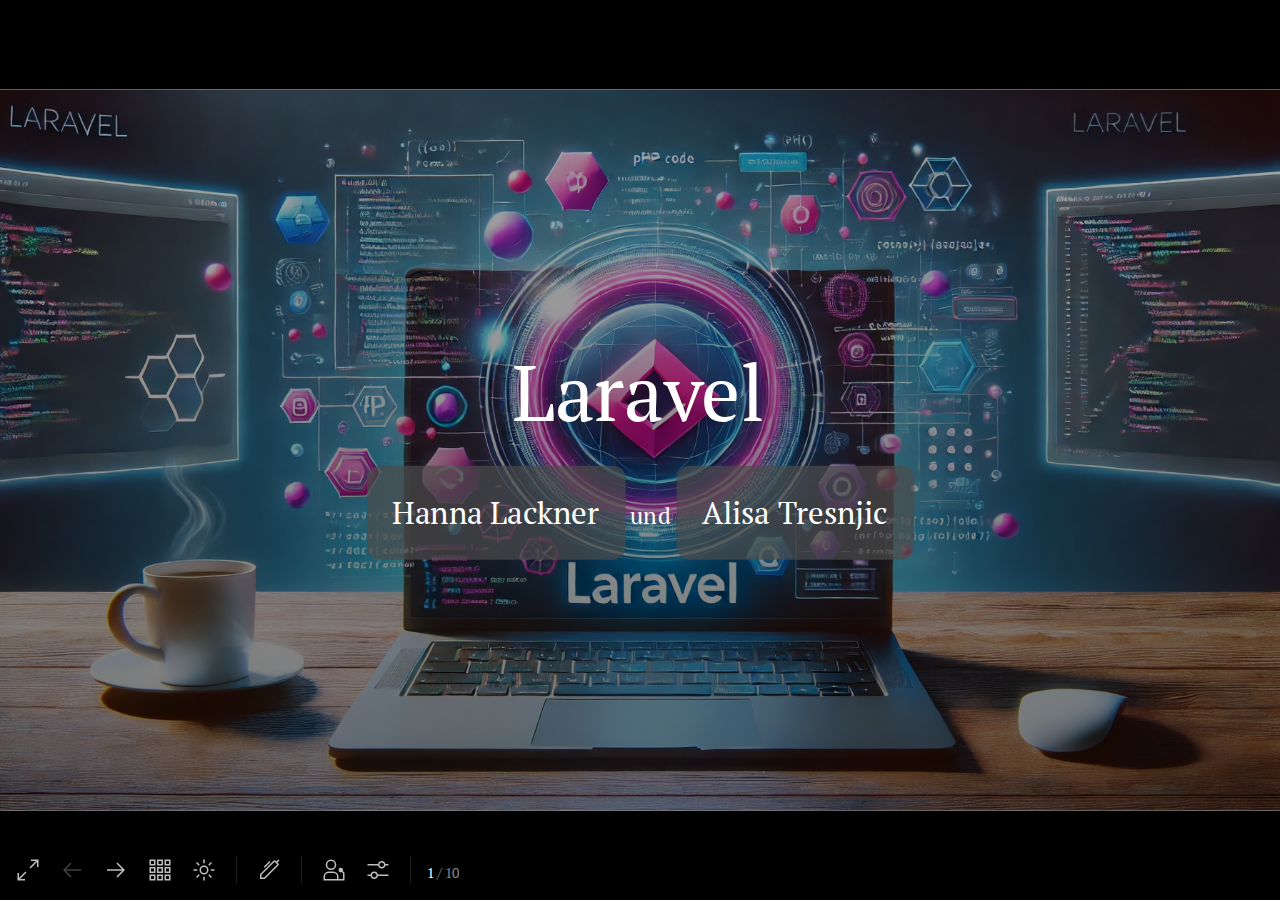
==== commit d5612b28: "update" ====
--- a/index.html
+++ b/index.html
@@ -7,11 +7,11 @@
 <link rel="icon" href="https://cdn.jsdelivr.net/gh/slidevjs/slidev/assets/favicon.png">
 <title>Laravel - Slidev</title>
 <link rel="stylesheet" href="https://fonts.googleapis.com/css2?family=PT+Serif:ital,wght@0,400;0,700;1,400;1,700&family=PT+Mono:ital,wght@0,400;0,700;1,400;1,700&display=swap" type="text/css">
-  <script type="module" crossorigin src="/assets/index-BwSvAdzK.js"></script>
+  <script type="module" crossorigin src="/assets/index-Caxq3jAk.js"></script>
   <link rel="modulepreload" crossorigin href="/assets/modules/vue-Bl10Un54.js">
   <link rel="modulepreload" crossorigin href="/assets/modules/shiki-Bn_9foU7.js">
   <link rel="stylesheet" crossorigin href="/assets/modules/shiki-Bxv373Z5.css">
-  <link rel="stylesheet" crossorigin href="/assets/index-BxVT3N4B.css">
+  <link rel="stylesheet" crossorigin href="/assets/index-px3_mF-O.css">
 </head>
 <body>
   <div id="app"></div>
--- a/assets/index-px3_mF-O.css
+++ b/assets/index-px3_mF-O.css
@@ -0,0 +1 @@
+*,:before,:after{box-sizing:border-box;border-width:0;border-style:solid;border-color:var(--un-default-border-color, #e5e7eb)}:before,:after{--un-content: ""}html,:host{line-height:1.5;-webkit-text-size-adjust:100%;-moz-tab-size:4;tab-size:4;font-family:ui-sans-serif,system-ui,sans-serif,"Apple Color Emoji","Segoe UI Emoji",Segoe UI Symbol,"Noto Color Emoji";font-feature-settings:normal;font-variation-settings:normal;-webkit-tap-highlight-color:transparent}body{margin:0;line-height:inherit}hr{height:0;color:inherit;border-top-width:1px}abbr:where([title]){text-decoration:underline dotted}h1,h2,h3,h4,h5,h6{font-size:inherit;font-weight:inherit}a{color:inherit;text-decoration:inherit}b,strong{font-weight:bolder}code,kbd,samp,pre{font-family:ui-monospace,SFMono-Regular,Menlo,Monaco,Consolas,Liberation Mono,Courier New,monospace;font-feature-settings:normal;font-variation-settings:normal;font-size:1em}small{font-size:80%}sub,sup{font-size:75%;line-height:0;position:relative;vertical-align:baseline}sub{bottom:-.25em}sup{top:-.5em}table{text-indent:0;border-color:inherit;border-collapse:collapse}button,input,optgroup,select,textarea{font-family:inherit;font-feature-settings:inherit;font-variation-settings:inherit;font-size:100%;font-weight:inherit;line-height:inherit;color:inherit;margin:0;padding:0}button,select{text-transform:none}button,[type=button],[type=reset],[type=submit]{-webkit-appearance:button;background-color:transparent;background-image:none}:-moz-focusring{outline:auto}:-moz-ui-invalid{box-shadow:none}progress{vertical-align:baseline}::-webkit-inner-spin-button,::-webkit-outer-spin-button{height:auto}[type=search]{-webkit-appearance:textfield;outline-offset:-2px}::-webkit-search-decoration{-webkit-appearance:none}::-webkit-file-upload-button{-webkit-appearance:button;font:inherit}summary{display:list-item}blockquote,dl,dd,h1,h2,h3,h4,h5,h6,hr,figure,p,pre{margin:0}fieldset{margin:0;padding:0}legend{padding:0}ol,ul,menu{list-style:none;margin:0;padding:0}dialog{padding:0}textarea{resize:vertical}input::placeholder,textarea::placeholder{opacity:1;color:#9ca3af}button,[role=button]{cursor:pointer}:disabled{cursor:default}img,svg,video,canvas,audio,iframe,embed,object{display:block;vertical-align:middle}img,video{max-width:100%;height:auto}[hidden]:where(:not([hidden=until-found])){display:none}*,:before,:after{--un-rotate:0;--un-rotate-x:0;--un-rotate-y:0;--un-rotate-z:0;--un-scale-x:1;--un-scale-y:1;--un-scale-z:1;--un-skew-x:0;--un-skew-y:0;--un-translate-x:0;--un-translate-y:0;--un-translate-z:0;--un-pan-x: ;--un-pan-y: ;--un-pinch-zoom: ;--un-scroll-snap-strictness:proximity;--un-ordinal: ;--un-slashed-zero: ;--un-numeric-figure: ;--un-numeric-spacing: ;--un-numeric-fraction: ;--un-border-spacing-x:0;--un-border-spacing-y:0;--un-ring-offset-shadow:0 0 rgb(0 0 0 / 0);--un-ring-shadow:0 0 rgb(0 0 0 / 0);--un-shadow-inset: ;--un-shadow:0 0 rgb(0 0 0 / 0);--un-ring-inset: ;--un-ring-offset-width:0px;--un-ring-offset-color:#fff;--un-ring-width:0px;--un-ring-color:rgb(147 197 253 / .5);--un-blur: ;--un-brightness: ;--un-contrast: ;--un-drop-shadow: ;--un-grayscale: ;--un-hue-rotate: ;--un-invert: ;--un-saturate: ;--un-sepia: ;--un-backdrop-blur: ;--un-backdrop-brightness: ;--un-backdrop-contrast: ;--un-backdrop-grayscale: ;--un-backdrop-hue-rotate: ;--un-backdrop-invert: ;--un-backdrop-opacity: ;--un-backdrop-saturate: ;--un-backdrop-sepia: }::backdrop{--un-rotate:0;--un-rotate-x:0;--un-rotate-y:0;--un-rotate-z:0;--un-scale-x:1;--un-scale-y:1;--un-scale-z:1;--un-skew-x:0;--un-skew-y:0;--un-translate-x:0;--un-translate-y:0;--un-translate-z:0;--un-pan-x: ;--un-pan-y: ;--un-pinch-zoom: ;--un-scroll-snap-strictness:proximity;--un-ordinal: ;--un-slashed-zero: ;--un-numeric-figure: ;--un-numeric-spacing: ;--un-numeric-fraction: ;--un-border-spacing-x:0;--un-border-spacing-y:0;--un-ring-offset-shadow:0 0 rgb(0 0 0 / 0);--un-ring-shadow:0 0 rgb(0 0 0 / 0);--un-shadow-inset: ;--un-shadow:0 0 rgb(0 0 0 / 0);--un-ring-inset: ;--un-ring-offset-width:0px;--un-ring-offset-color:#fff;--un-ring-width:0px;--un-ring-color:rgb(147 197 253 / .5);--un-blur: ;--un-brightness: ;--un-contrast: ;--un-drop-shadow: ;--un-grayscale: ;--un-hue-rotate: ;--un-invert: ;--un-saturate: ;--un-sepia: ;--un-backdrop-blur: ;--un-backdrop-brightness: ;--un-backdrop-contrast: ;--un-backdrop-grayscale: ;--un-backdrop-hue-rotate: ;--un-backdrop-invert: ;--un-backdrop-opacity: ;--un-backdrop-saturate: ;--un-backdrop-sepia: }.prose :where(h1,h2,h3,h4,h5,h6):not(:where(.not-prose,.not-prose *)){color:var(--un-prose-headings);font-weight:600;line-height:1.25}.prose :where(a):not(:where(.not-prose,.not-prose *)){color:var(--un-prose-links);text-decoration:underline;font-weight:500}.prose :where(a code):not(:where(.not-prose,.not-prose *)){color:var(--un-prose-links)}.prose :where(p,ul,ol,pre):not(:where(.not-prose,.not-prose *)){margin:1em 0;line-height:1.75}.prose :where(blockquote):not(:where(.not-prose,.not-prose *)){margin:1em 0;padding-left:1em;font-style:italic;border-left:.25em solid var(--un-prose-borders)}.prose :where(h1):not(:where(.not-prose,.not-prose *)){margin:1rem 0;font-size:2.25em}.prose :where(h2):not(:where(.not-prose,.not-prose *)){margin:1.75em 0 .5em;font-size:1.75em}.prose :where(h3):not(:where(.not-prose,.not-prose *)){margin:1.5em 0 .5em;font-size:1.375em}.prose :where(h4):not(:where(.not-prose,.not-prose *)){margin:1em 0;font-size:1.125em}.prose :where(img,video):not(:where(.not-prose,.not-prose *)){max-width:100%}.prose :where(figure,picture):not(:where(.not-prose,.not-prose *)){margin:1em 0}.prose :where(figcaption):not(:where(.not-prose,.not-prose *)){color:var(--un-prose-captions);font-size:.875em}.prose :where(code):not(:where(.not-prose,.not-prose *)){color:var(--un-prose-code);font-size:.875em;font-weight:600;font-family:PT Mono,ui-monospace,SFMono-Regular,Menlo,Monaco,Consolas,Liberation Mono,Courier New,monospace}.prose :where(:not(pre)>code):not(:where(.not-prose,.not-prose *)):before,.prose :where(:not(pre)>code):not(:where(.not-prose,.not-prose *)):after{content:"`"}.prose :where(pre):not(:where(.not-prose,.not-prose *)){padding:1.25rem 1.5rem;overflow-x:auto;border-radius:.375rem}.prose :where(pre,code):not(:where(.not-prose,.not-prose *)){white-space:pre;word-spacing:normal;word-break:normal;word-wrap:normal;-moz-tab-size:4;-o-tab-size:4;tab-size:4;-webkit-hyphens:none;-moz-hyphens:none;hyphens:none;background:transparent}.prose :where(pre code):not(:where(.not-prose,.not-prose *)){font-weight:inherit}.prose :where(ol,ul):not(:where(.not-prose,.not-prose *)){padding-left:1.25em}.prose :where(ol):not(:where(.not-prose,.not-prose *)){list-style-type:decimal}.prose :where(ol[type=A]):not(:where(.not-prose,.not-prose *)){list-style-type:upper-alpha}.prose :where(ol[type=a]):not(:where(.not-prose,.not-prose *)){list-style-type:lower-alpha}.prose :where(ol[type=A s]):not(:where(.not-prose,.not-prose *)){list-style-type:upper-alpha}.prose :where(ol[type=a s]):not(:where(.not-prose,.not-prose *)){list-style-type:lower-alpha}.prose :where(ol[type=I]):not(:where(.not-prose,.not-prose *)){list-style-type:upper-roman}.prose :where(ol[type=i]):not(:where(.not-prose,.not-prose *)){list-style-type:lower-roman}.prose :where(ol[type=I s]):not(:where(.not-prose,.not-prose *)){list-style-type:upper-roman}.prose :where(ol[type=i s]):not(:where(.not-prose,.not-prose *)){list-style-type:lower-roman}.prose :where(ol[type="1"]):not(:where(.not-prose,.not-prose *)){list-style-type:decimal}.prose :where(ul):not(:where(.not-prose,.not-prose *)){list-style-type:disc}.prose :where(ol>li):not(:where(.not-prose,.not-prose *))::marker,.prose :where(ul>li):not(:where(.not-prose,.not-prose *))::marker,.prose :where(summary):not(:where(.not-prose,.not-prose *))::marker{color:var(--un-prose-lists)}.prose :where(hr):not(:where(.not-prose,.not-prose *)){margin:2em 0;border:1px solid var(--un-prose-hr)}.prose :where(table):not(:where(.not-prose,.not-prose *)){display:block;margin:1em 0;border-collapse:collapse;overflow-x:auto}.prose :where(tr):not(:where(.not-prose,.not-prose *)):nth-child(2n){background:var(--un-prose-bg-soft)}.prose :where(td,th):not(:where(.not-prose,.not-prose *)){border:1px solid var(--un-prose-borders);padding:.625em 1em}.prose :where(abbr):not(:where(.not-prose,.not-prose *)){cursor:help}.prose :where(kbd):not(:where(.not-prose,.not-prose *)){color:var(--un-prose-code);border:1px solid;padding:.25rem .5rem;font-size:.875em;border-radius:.25rem}.prose :where(details):not(:where(.not-prose,.not-prose *)){margin:1em 0;padding:1.25rem 1.5rem;background:var(--un-prose-bg-soft)}.prose :where(summary):not(:where(.not-prose,.not-prose *)){cursor:pointer;font-weight:600}.prose{color:var(--un-prose-body);max-width:65ch}.container{width:100%}.border-main,.dark .dark\:border-main,.dark [border~="dark:main"],.dark [dark\:border~=main],[border-main=""],[border~=main]{border-color:#9ca3af33}.border-primary,.hover\:border-primary:hover{border-color:var(--slidev-theme-primary)}.bg-active{background-color:#9ca3af1a}.bg-main,[bg-main=""]{--un-bg-opacity:1;background-color:rgb(255 255 255 / var(--un-bg-opacity))}.dark .bg-main,.dark [bg-main=""]{--un-bg-opacity:1;background-color:rgb(18 18 18 / var(--un-bg-opacity))}.bg-primary,[bg-primary=""]{background-color:var(--slidev-theme-primary)}.hover\:bg-active:hover{background-color:#9ca3af1a}.dark .text-main,.dark [text-main=""]{--un-text-opacity:1;color:rgb(221 221 221 / var(--un-text-opacity))}.text-main,[text-main=""]{--un-text-opacity:1;color:rgb(24 24 24 / var(--un-text-opacity))}.text-primary,[text-primary=""]{color:var(--slidev-theme-primary)}@media (min-width: 640px){.container{max-width:640px}}@media (min-width: 768px){.container{max-width:768px}}@media (min-width: 1024px){.container{max-width:1024px}}@media (min-width: 1280px){.container{max-width:1280px}}@media (min-width: 1536px){.container{max-width:1536px}}:root{--slidev-code-background: #f5f5f5;--slidev-code-foreground: #1b1b1b;--slidev-code-font-family: "PT Mono",ui-monospace,SFMono-Regular,Menlo,Monaco,Consolas,"Liberation Mono","Courier New",monospace;--slidev-code-padding: 8px;--slidev-code-font-size: 12px;--slidev-code-line-height: 18px;--slidev-code-radius: 4px;--slidev-code-margin: 4px 0;--slidev-theme-primary: #3ab9d5;--slidev-transition-duration: .5s;--slidev-slide-container-background: black;--slidev-controls-foreground: white}html.dark{--slidev-code-background: #1b1b1b;--slidev-code-foreground: #eee}html,body,#app,#page-root{padding:0;margin:0;width:100%;height:100vh;height:calc(var(--vh, 1vh) * 100);overflow:hidden;font-family:"PT Serif",ui-sans-serif,system-ui,-apple-system,BlinkMacSystemFont,Segoe UI,Roboto,Helvetica Neue,Arial,Noto Sans,sans-serif,"Apple Color Emoji","Segoe UI Emoji",Segoe UI Symbol,"Noto Color Emoji"}html{background:transparent}.slidev-icon-btn{aspect-ratio:1;display:inline-block;-webkit-user-select:none;user-select:none;outline:none;cursor:pointer;border-radius:.25rem;padding:.25rem;vertical-align:middle;opacity:.75;transition-property:color,background-color,border-color,text-decoration-color,fill,stroke,opacity,box-shadow,transform,filter,backdrop-filter;transition-duration:.15s;transition-duration:.2s;transition-timing-function:cubic-bezier(.4,0,.2,1)}@media (min-width: 768px){.slidev-icon-btn{padding:.5rem}}.slidev-icon-btn:hover{--un-bg-opacity:1;background-color:rgb(156 163 175 / var(--un-bg-opacity));--un-bg-opacity:.1;opacity:1}.slidev-icon-btn:focus-visible{opacity:1;outline-width:2px;--un-outline-color-opacity:1;outline-color:rgb(0 0 0 / var(--un-outline-color-opacity));outline-offset:2px;outline-style:solid}.dark .slidev-icon-btn:focus-visible{--un-outline-color-opacity:1;outline-color:rgb(255 255 255 / var(--un-outline-color-opacity))}.slidev-icon-btn.shallow{opacity:.3}.slidev-icon-btn.active{opacity:1}.slidev-icon-btn.disabled{opacity:.25;pointer-events:none}.slidev-vclick-target{transition-property:opacity;transition-timing-function:cubic-bezier(.4,0,.2,1);transition-duration:.15s;transition-duration:.1s}.slidev-vclick-hidden{opacity:0!important;pointer-events:none!important;-webkit-user-select:none!important;user-select:none!important}.slidev-vclick-display-none{display:none!important}.slidev-vclick-fade{opacity:.5}.slidev-icon{display:inline-block;vertical-align:sub;line-height:1em}.slidev-page{position:relative;top:0;left:0;right:0;width:100%}.slidev-note-with-clicks .slidev-note-fade{color:#888888ab}.slidev-note-click-mark{-webkit-user-select:none;user-select:none;font-size:.7em;display:inline-flex;align-items:center;border-width:1px;border-color:transparent;border-radius:.25rem;background-color:#a78bfa1a;padding-left:.25rem;padding-right:.25rem;--un-text-opacity:1;color:rgb(167 139 250 / var(--un-text-opacity));font-family:PT Mono,ui-monospace,SFMono-Regular,Menlo,Monaco,Consolas,Liberation Mono,Courier New,monospace}.slidev-note-click-mark.slidev-note-click-mark-active{border-width:1px;--un-border-opacity:1;border-color:rgb(167 139 250 / var(--un-border-opacity))}.slidev-note-click-mark.slidev-note-click-mark-past{filter:saturate(0);opacity:.5}.slidev-note-click-mark.slidev-note-click-mark-future{opacity:.5}.slidev-note-click-mark:before{content:"";display:inline-block;--un-icon: url("data:image/svg+xml;utf8,%3Csvg viewBox='0 0 32 32' width='1.2em' height='1.2em' xmlns='http://www.w3.org/2000/svg' %3E%3Cpath fill='currentColor' d='M23 28a1 1 0 0 1-.71-.29l-6.13-6.14l-3.33 5a1 1 0 0 1-1 .44a1 1 0 0 1-.81-.7l-6-20A1 1 0 0 1 6.29 5l20 6a1 1 0 0 1 .7.81a1 1 0 0 1-.44 1l-5 3.33l6.14 6.13a1 1 0 0 1 0 1.42l-4 4A1 1 0 0 1 23 28m0-2.41L25.59 23l-7.16-7.15l5.25-3.5L7.49 7.49l4.86 16.19l3.5-5.25Z'/%3E%3C/svg%3E");-webkit-mask:var(--un-icon) no-repeat;mask:var(--un-icon) no-repeat;-webkit-mask-size:100% 100%;mask-size:100% 100%;background-color:currentColor;color:inherit;width:1.2em;height:1.2em;opacity:.8}.slidev-note-click-mark:after{content:attr(data-clicks);display:inline-block;transform:translateY(.1em)}.rough-annotation{transform:scale(calc(1 / var(--slidev-slide-scale)))}#twoslash-container{position:fixed}#twoslash-container .v-popper__wrapper{transform:scale(calc(1 * var(--slidev-slide-scale)));transform-origin:30px top}html.dark:root{color-scheme:dark}html.dark .shiki{color:var(--shiki-dark, inherit);--twoslash-popup-bg: var(--shiki-dark-bg, inherit)}html.dark .shiki span{color:var(--shiki-dark)}html:not(.dark) .shiki{color:var(--shiki-light, inherit);--twoslash-popup-bg: var(--shiki-light-bg, inherit)}html:not(.dark) .shiki span{color:var(--shiki-light)}.twoslash-meta-line.twoslash-popover-line{margin-top:-10px}.slidev-code-wrapper{margin:var(--slidev-code-margin)!important;scroll-padding:var(--slidev-code-padding)}.slidev-code-wrapper:-webkit-scrollbar{width:0px}.slidev-code{font-family:var(--slidev-code-font-family)!important;padding:var(--slidev-code-padding)!important;font-size:var(--slidev-code-font-size)!important;line-height:var(--slidev-code-line-height)!important;border-radius:var(--slidev-code-radius)!important;background:var(--slidev-code-background);overflow:auto}.slidev-code .slidev-code-dishonored{opacity:.3;pointer-events:none}.slidev-code-line-numbers .slidev-code code{counter-reset:step;counter-increment:step calc(var(--start, 1) - 1)}.slidev-code-line-numbers .slidev-code code .line:before{content:counter(step);counter-increment:step;display:inline-block;text-align:right;margin-right:1.5rem;width:1rem;--un-text-opacity:1;color:rgb(156 163 175 / var(--un-text-opacity))}.dark .slidev-code-line-numbers .slidev-code code .line:before{--un-text-opacity:1;color:rgb(75 85 99 / var(--un-text-opacity))}.slidev-layout :not(pre)>code{font-size:.9em;background:var(--slidev-code-background);border-radius:var(--slidev-code-radius);padding:.125rem .375rem;font-weight:300}.slidev-layout :not(pre)>code:before{margin-right:-.08em}.katex,.katex :after,.katex :before{border-color:currentColor}.slidev-katex-wrapper .mord.dishonored{opacity:.3}.slide-left-enter-active,.slide-left-leave-active,.slide-right-enter-active,.slide-right-leave-active,.slide-up-enter-active,.slide-up-leave-active,.slide-down-enter-active,.slide-down-leave-active{transition:all var(--slidev-transition-duration) ease}.slide-left-enter-from,.slide-right-leave-to{transform:translate(100%)}.slide-left-leave-to,.slide-right-enter-from{transform:translate(-100%)}.slide-up-enter-from,.slide-down-leave-to{transform:translateY(100%)}.slide-up-leave-to,.slide-down-enter-from{transform:translateY(-100%)}.fade-enter-active,.fade-leave-active{transition:opacity var(--slidev-transition-duration) ease}.fade-enter-from,.fade-leave-to{opacity:0}.fade-out-leave-active{transition:opacity calc(var(--slidev-transition-duration) * .6) ease-out}.fade-out-enter-active{transition:opacity calc(var(--slidev-transition-duration) * .8) ease-in;transition-delay:calc(var(--slidev-transition-duration) * .6)}.fade-out-enter-from,.fade-out-leave-to{opacity:0}.slidev-layout{height:100%;padding:2.5rem 3.5rem;font-size:1.1rem}.slidev-layout pre,.slidev-layout code{-webkit-user-select:text;user-select:text}.slidev-layout code{font-family:PT Mono,ui-monospace,SFMono-Regular,Menlo,Monaco,Consolas,Liberation Mono,Courier New,monospace}.slidev-layout h1{margin-bottom:1rem;font-size:2.25rem;line-height:2.5rem}.slidev-layout h6{padding-top:.25rem;font-size:.875rem;line-height:1.25rem;font-weight:500;letter-spacing:.1em;text-transform:uppercase}.slidev-layout p{margin-top:1rem;margin-bottom:1rem;line-height:1.5rem}.slidev-layout ul{list-style:square}.slidev-layout ol{list-style:decimal}.slidev-layout li{line-height:1.8em}.slidev-layout blockquote{background:var(--slidev-code-background);color:var(--slidev-code-foreground);border-left-width:1px;border-color:var(--slidev-theme-primary);border-radius:.25rem;padding:.25rem .5rem;font-size:.875rem;line-height:1.25rem}.slidev-layout blockquote>*{margin-top:0;margin-bottom:0}.slidev-layout table{width:100%}.slidev-layout tr{border-bottom-width:1px;border-color:#9ca3af33}.slidev-layout th{text-align:left;font-weight:400}.slidev-layout a{border-bottom-width:1px;border-color:currentColor;border-style:dashed}.slidev-layout a:hover{border-style:solid;color:var(--slidev-theme-primary)}.slidev-layout td,.slidev-layout th{padding:.75rem .5rem}.slidev-layout b,.slidev-layout strong{font-weight:600}.slidev-layout kbd{border-width:1px;border-bottom-width:2px;border-color:#9ca3af33;border-radius:.25rem;--un-bg-opacity:1;background-color:rgb(156 163 175 / var(--un-bg-opacity));--un-bg-opacity:.05;padding:.125rem .25rem;font-size:.75rem;line-height:1rem;font-family:PT Mono,ui-monospace,SFMono-Regular,Menlo,Monaco,Consolas,Liberation Mono,Courier New,monospace}.slidev-layout h1,[dir=ltr] h1,.slidev-layout [dir=ltr] h1,.slidev-layout h6,[dir=ltr] h6,.slidev-layout [dir=ltr] h6{margin-left:-.05em;margin-right:0}.slidev-layout li,[dir=ltr] li,.slidev-layout [dir=ltr] li{margin-left:1.1em;margin-right:0;padding-left:.2em;padding-right:0}[dir=rtl] h1,.slidev-layout [dir=rtl] h1,[dir=rtl] h6,.slidev-layout [dir=rtl] h6{margin-right:-.05em;margin-left:0}[dir=rtl] li,.slidev-layout [dir=rtl] li{margin-right:1.1em;margin-left:0;padding-right:.2em;padding-left:0}:root{--slidev-theme-primary: #5d8392}.slidev-layout h1{color:var(--slidev-theme-primary)}.slidev-layout h1+p{margin-top:-.5rem;margin-bottom:1rem;opacity:.5}.slidev-layout p+h2,.slidev-layout ul+h2,.slidev-layout table+h2{margin-top:2.5rem}.slidev-layout h1{margin-bottom:1rem;margin-left:-.05em;font-size:2.25rem;line-height:2.5rem}.slidev-layout h2{font-size:1.875rem;line-height:2.25rem}.slidev-layout h3{font-size:1.5rem;line-height:2rem}.slidev-layout h4{font-size:1.25rem;line-height:1.75rem}.slidev-layout h5{font-size:1rem;line-height:1.5rem}.slidev-layout h6{margin-left:-.05em;padding-top:.25rem;font-size:.875rem;line-height:1.25rem;font-weight:500;letter-spacing:.1em;text-transform:uppercase}.slidev-layout h6:not(.opacity-100){opacity:.4}.slidev-layout.cover,.slidev-layout.intro{display:grid;height:100%}.slidev-layout.cover h1,.slidev-layout.intro h1{color:inherit;font-size:3.75rem;line-height:1;line-height:5rem}.slidev-layout.fact{display:grid;height:100%;text-align:center}.slidev-layout.fact h1{font-size:6rem;line-height:1;font-weight:700}.slidev-layout.fact h1+p{font-size:1.5rem;line-height:2rem;font-weight:700}.slidev-layout.statement{display:grid;height:100%;text-align:center}.slidev-layout.statement h1{font-size:3.75rem;line-height:1;font-weight:700}.slidev-layout.quote{display:grid;height:100%}.slidev-layout.quote h1+p{margin-top:.5rem}.slidev-layout.section h1{font-size:3.75rem;line-height:1;font-weight:500;line-height:5rem}:root{--prism-scheme: light;--prism-foreground: #6e6e6e;--prism-background: #f4f4f4;--prism-comment: #a8a8a8;--prism-string: #555555;--prism-literal: #333333;--prism-keyword: #000000;--prism-function: #4f4f4f;--prism-deleted: #333333;--prism-class: #333333;--prism-builtin: #757575;--prism-property: #333333;--prism-namespace: #4f4f4f;--prism-punctuation: #ababab;--prism-decorator: var(--prism-class);--prism-operator: var(--prism-punctuation);--prism-number: var(--prism-literal);--prism-boolean: var(--prism-literal);--prism-variable: var(--prism-literal);--prism-constant: var(--prism-literal);--prism-symbol: var(--prism-literal);--prism-interpolation: var(--prism-literal);--prism-selector: var(--prism-keyword);--prism-keyword-control: var(--prism-keyword);--prism-regex: var(--prism-string);--prism-json-property: var(--prism-property);--prism-inline-background: var(--prism-background);--prism-comment-style: italic;--prism-url-decoration: underline;--prism-line-number: #a5a5a5;--prism-line-number-gutter: #333333;--prism-line-highlight-background: #eeeeee;--prism-selection-background: #dddddd;--prism-marker-color: var(--prism-foreground);--prism-marker-opacity: .4;--prism-marker-font-size: .8em;--prism-font-size: 1em;--prism-line-height: 1.5em;--prism-font-family: monospace;--prism-inline-font-size: var(--prism-font-size);--prism-block-font-size: var(--prism-font-size);--prism-tab-size: 2;--prism-block-padding-x: 1em;--prism-block-padding-y: 1em;--prism-block-margin-x: 0;--prism-block-margin-y: .5em;--prism-block-radius: .3em;--prism-inline-padding-x: .3em;--prism-inline-padding-y: .1em;--prism-inline-radius: .3em}div[class*=language-],pre[class*=language-],code[class*=language-]{font-size:var(--prism-font-size);font-family:var(--prism-font-family);direction:ltr;text-align:left;white-space:pre;word-spacing:normal;word-break:normal;line-height:var(--prism-line-height);-moz-tab-size:var(--prism-tab-size);-o-tab-size:var(--prism-tab-size);tab-size:var(--prism-tab-size);-webkit-hyphens:none;-moz-hyphens:none;-ms-hyphens:none;hyphens:none;color:var(--prism-foreground)!important}div[class*=language-],pre[class*=language-]{font-size:var(--prism-block-font-size);padding:var(--prism-block-padding-y) var(--prism-block-padding-x);margin:var(--prism-block-margin-y) var(--prism-block-margin-x);border-radius:var(--prism-block-radius);overflow:auto;background:var(--prism-background)}:not(pre)>code[class*=language-]{font-size:var(--prism-inline-font-size);padding:var(--prism-inline-padding-y) var(--prism-inline-padding-x);border-radius:var(--prism-inline-radius);background:var(--prism-inline-background)}pre[class*=language-]::-moz-selection,pre[class*=language-] ::-moz-selection,code[class*=language-]::-moz-selection,code[class*=language-] ::-moz-selection{background:var(--prism-selection-background)}pre[class*=language-]::selection,pre[class*=language-] ::selection,code[class*=language-]::selection,code[class*=language-] ::selection{background:var(--prism-selection-background)}.token.comment,.token.prolog,.token.doctype,.token.cdata{color:var(--prism-comment);font-style:var(--prism-comment-style)}.token.namespace{color:var(--prism-namespace)}.token.interpolation{color:var(--prism-interpolation)}.token.string{color:var(--prism-string)}.token.punctuation{color:var(--prism-punctuation)}.token.operator{color:var(--prism-operator)}.token.keyword.module,.token.keyword.control-flow{color:var(--prism-keyword-control)}.token.url,.token.symbol,.token.inserted{color:var(--prism-symbol)}.token.constant{color:var(--prism-constant)}.token.string.url{text-decoration:var(--prism-url-decoration)}.token.boolean,.language-json .token.boolean{color:var(--prism-boolean)}.token.number,.language-json .token.number{color:var(--prism-number)}.token.variable{color:var(--prism-variable)}.token.keyword{color:var(--prism-keyword)}.token.atrule,.token.attr-value,.token.selector{color:var(--prism-selector)}.token.function{color:var(--prism-function)}.token.deleted{color:var(--prism-deleted)}.token.important,.token.bold{font-weight:700}.token.italic{font-style:italic}.token.class-name{color:var(--prism-class)}.token.tag,.token.builtin{color:var(--prism-builtin)}.token.attr-name,.token.property,.token.entity{color:var(--prism-property)}.language-json .token.property{color:var(--prism-json-property)}.token.regex{color:var(--prism-regex)}.token.decorator,.token.annotation{color:var(--prism-decorator)}.line-numbers .line-numbers-rows{border-right-color:var(--prism-line-number)}.line-numbers-rows>span:before{color:var(--prism-line-number-gutter)}.line-highlight{background:var(--prism-line-highlight-background)}:root{--cm-scheme: light;--cm-foreground: #6e6e6e;--cm-background: #f4f4f4;--cm-comment: #a8a8a8;--cm-string: #555555;--cm-literal: #333333;--cm-keyword: #000000;--cm-function: #4f4f4f;--cm-deleted: #333333;--cm-class: #333333;--cm-builtin: #757575;--cm-property: #333333;--cm-namespace: #4f4f4f;--cm-punctuation: #ababab;--cm-decorator: var(--cm-class);--cm-operator: var(--cm-punctuation);--cm-number: var(--cm-literal);--cm-boolean: var(--cm-literal);--cm-variable: var(--cm-literal);--cm-constant: var(--cm-literal);--cm-symbol: var(--cm-literal);--cm-interpolation: var(--cm-literal);--cm-selector: var(--cm-keyword);--cm-keyword-control: var(--cm-keyword);--cm-regex: var(--cm-string);--cm-json-property: var(--cm-property);--cm-inline-background: var(--cm-background);--cm-comment-style: italic;--cm-url-decoration: underline;--cm-line-number: #a5a5a5;--cm-line-number-gutter: #333333;--cm-line-highlight-background: #eeeeee;--cm-selection-background: #aaaaaa;--cm-marker-color: var(--cm-foreground);--cm-marker-opacity: .4;--cm-marker-font-size: .8em;--cm-font-size: 1em;--cm-line-height: 1.5em;--cm-font-family: monospace;--cm-inline-font-size: var(--cm-font-size);--cm-block-font-size: var(--cm-font-size);--cm-tab-size: 2;--cm-block-padding-x: 1em;--cm-block-padding-y: 1em;--cm-block-margin-x: 0;--cm-block-margin-y: .5em;--cm-block-radius: .3em;--cm-inline-padding-x: .3em;--cm-inline-padding-y: .1em;--cm-inline-radius: .3em}.cm-s-vars.CodeMirror{background-color:var(--cm-background);color:var(--cm-foreground)}.cm-s-vars .CodeMirror-gutters{background:var(--cm-line-number-gutter);color:var(--cm-line-number);border:none}.cm-s-vars .CodeMirror-guttermarker,.cm-s-vars .CodeMirror-guttermarker-subtle,.cm-s-vars .CodeMirror-linenumber{color:var(--cm-line-number)}.cm-s-vars div.CodeMirror-selected,.cm-s-vars.CodeMirror-focused div.CodeMirror-selected{background:var(--cm-selection-background)}.cm-s-vars .CodeMirror-line::selection,.cm-s-vars .CodeMirror-line>span::selection,.cm-s-vars .CodeMirror-line>span>span::selection{background:var(--cm-selection-background)}.cm-s-vars .CodeMirror-line::-moz-selection,.cm-s-vars .CodeMirror-line>span::-moz-selection,.cm-s-vars .CodeMirror-line>span>span::-moz-selection{background:var(--cm-selection-background)}.cm-s-vars .CodeMirror-activeline-background{background:var(--cm-line-highlight-background)}.cm-s-vars .cm-keyword{color:var(--cm-keyword)}.cm-s-vars .cm-variable,.cm-s-vars .cm-variable-2,.cm-s-vars .cm-variable-3,.cm-s-vars .cm-type{color:var(--cm-variable)}.cm-s-vars .cm-builtin{color:var(--cm-builtin)}.cm-s-vars .cm-atom{color:var(--cm-literal)}.cm-s-vars .cm-number{color:var(--cm-number)}.cm-s-vars .cm-def{color:var(--cm-decorator)}.cm-s-vars .cm-string,.cm-s-vars .cm-string-2{color:var(--cm-string)}.cm-s-vars .cm-comment{color:var(--cm-comment)}.cm-s-vars .cm-tag{color:var(--cm-builtin)}.cm-s-vars .cm-meta{color:var(--cm-namespace)}.cm-s-vars .cm-attribute,.cm-s-vars .cm-property{color:var(--cm-property)}.cm-s-vars .cm-qualifier{color:var(--cm-keyword)}.cm-s-vars .cm-error{color:var(--prism-deleted)}.cm-s-vars .cm-operator,.cm-s-vars .cm-bracket{color:var(--cm-punctuation)}.cm-s-vars .CodeMirror-matchingbracket{text-decoration:underline}.cm-s-vars .CodeMirror-cursor{border-left:1px solid currentColor}:root{--cm-scheme: var(--prism-scheme);--cm-foreground: var(--prism-foreground);--cm-background: var(--prism-background);--cm-comment: var(--prism-comment);--cm-string: var(--prism-string);--cm-literal: var(--prism-literal);--cm-keyword: var(--prism-keyword);--cm-function: var(--prism-function);--cm-deleted: var(--prism-deleted);--cm-class: var(--prism-class);--cm-builtin: var(--prism-builtin);--cm-property: var(--prism-property);--cm-namespace: var(--prism-namespace);--cm-punctuation: var(--prism-punctuation);--cm-decorator: var(--prism-decorator);--cm-operator: var(--prism-operator);--cm-number: var(--prism-number);--cm-boolean: var(--prism-boolean);--cm-variable: var(--prism-variable);--cm-constant: var(--prism-constant);--cm-symbol: var(--prism-symbol);--cm-interpolation: var(--prism-interpolation);--cm-selector: var(--prism-selector);--cm-keyword-control: var(--prism-keyword-control);--cm-regex: var(--prism-regex);--cm-json-property: var(--prism-json-property);--cm-inline-background: var(--prism-inline-background);--cm-comment-style: var(--prism-comment-style);--cm-url-decoration: var(--prism-url-decoration);--cm-line-number: var(--prism-line-number);--cm-line-number-gutter: var(--prism-line-number-gutter);--cm-line-highlight-background: var(--prism-line-highlight-background);--cm-selection-background: var(--prism-selection-background);--cm-marker-color: var(--prism-marker-color);--cm-marker-opacity: var(--prism-marker-opacity);--cm-marker-font-size: var(--prism-marker-font-size);--cm-font-size: var(--prism-font-size);--cm-line-height: var(--prism-line-height);--cm-font-family: var(--prism-font-family);--cm-inline-font-size: var(--prism-inline-font-size);--cm-block-font-size: var(--prism-block-font-size);--cm-tab-size: var(--prism-tab-size);--cm-block-padding-x: var(--prism-block-padding-x);--cm-block-padding-y: var(--prism-block-padding-y);--cm-block-margin-x: var(--prism-block-margin-x);--cm-block-margin-y: var(--prism-block-margin-y);--cm-block-radius: var(--prism-block-radius);--cm-inline-padding-x: var(--prism-inline-padding-x);--cm-inline-padding-y: var(--prism-inline-padding-y);--cm-inline-radius: var(--prism-inline-radius)}:root{--prism-font-family: var(--slidev-code-font-family);--prism-background: var(--slidev-code-background)}html:not(.dark){--prism-foreground: #393a34;--prism-comment: #a0ada0;--prism-string: #b56959;--prism-literal: #2f8a89;--prism-number: #296aa3;--prism-keyword: #1c6b48;--prism-function: #6c7834;--prism-boolean: #1c6b48;--prism-constant: #a65e2b;--prism-deleted: #a14f55;--prism-class: #2993a3;--prism-builtin: #ab5959;--prism-property: #b58451;--prism-namespace: #b05a78;--prism-punctuation: #8e8f8b;--prism-decorator: #bd8f8f;--prism-regex: #ab5e3f;--prism-json-property: #698c96}html.dark{--prism-foreground: #d4cfbf;--prism-comment: #758575;--prism-string: #d48372;--prism-literal: #429988;--prism-keyword: #4d9375;--prism-boolean: #1c6b48;--prism-number: #6394bf;--prism-variable: #c2b36e;--prism-function: #a1b567;--prism-deleted: #a14f55;--prism-class: #54b1bf;--prism-builtin: #e0a569;--prism-property: #dd8e6e;--prism-namespace: #db889a;--prism-punctuation: #858585;--prism-decorator: #bd8f8f;--prism-regex: #ab5e3f;--prism-json-property: #6b8b9e;--prism-line-number: #888888;--prism-line-number-gutter: #eeeeee;--prism-line-highlight-background: #444444;--prism-selection-background: #444444}:root{--twoslash-popup-bg: var(--slidev-code-background);--twoslash-popup-color: var(--slidev-code-foreground);--twoslash-docs-color: inherit;--twoslash-docs-font: inherit;--twoslash-code-font: "PT Mono",ui-monospace,SFMono-Regular,Menlo,Monaco,Consolas,"Liberation Mono","Courier New",monospace;--twoslash-underline-color: #8888;--twoslash-border-color: #8888;--twoslash-cursor-color: var(--slidev-theme-primary);--twoslash-matched-color: var(--slidev-theme-primary)}.twoslash-popup-container{font-size:13px}.twoslash-popup-container .twoslash-popup-code{font-size:.85em}.twoslash-floating .twoslash-popup-docs-tags .twoslash-popup-docs-tag-name{color:inherit;opacity:.5}.shiki-magic-move-container{position:relative;white-space:pre}.shiki-magic-move-line-number{opacity:.3;-webkit-user-select:none;user-select:none}.shiki-magic-move-item{display:inline-block;transition:color var(--smm-duration, .5s) var(--smm-easing, "ease")}.shiki-magic-move-move,.shiki-magic-move-enter-active,.shiki-magic-move-leave-active{transition:all var(--smm-duration, .5s) var(--smm-easing, "ease")}.shiki-magic-move-container-resize,.shiki-magic-move-container-restyle{transition:all var(--smm-duration, .5s) var(--smm-easing, "ease");transition-delay:calc(var(--smm-duration, .5s) * var(--smm-delay-container, 1))}.shiki-magic-move-move{transition-delay:calc(calc(var(--smm-duration, .5s) * var(--smm-delay-move, 1)) + var(--smm-stagger, 0));z-index:1}.shiki-magic-move-enter-active{transition-delay:calc(calc(var(--smm-duration, .5s) * var(--smm-delay-enter, 1)) + var(--smm-stagger, 0));z-index:1}.shiki-magic-move-leave-active{transition-delay:calc(calc(var(--smm-duration, .5s) * var(--smm-delay-leave, 1)) + var(--smm-stagger, 0))}.shiki-magic-move-enter-from,.shiki-magic-move-leave-to{opacity:0}br.shiki-magic-move-leave-active{display:none}.i-svg-spinners-90-ring-with-bg{--un-icon:url("data:image/svg+xml;utf8,%3Csvg viewBox='0 0 24 24' width='1em' height='1em' xmlns='http://www.w3.org/2000/svg' %3E%3Cpath fill='currentColor' d='M12,1A11,11,0,1,0,23,12,11,11,0,0,0,12,1Zm0,19a8,8,0,1,1,8-8A8,8,0,0,1,12,20Z' opacity='.25'/%3E%3Cpath fill='currentColor' d='M10.14,1.16a11,11,0,0,0-9,8.92A1.59,1.59,0,0,0,2.46,12,1.52,1.52,0,0,0,4.11,10.7a8,8,0,0,1,6.66-6.61A1.42,1.42,0,0,0,12,2.69h0A1.57,1.57,0,0,0,10.14,1.16Z'%3E%3CanimateTransform attributeName='transform' dur='0.75s' repeatCount='indefinite' type='rotate' values='0 12 12;360 12 12'/%3E%3C/path%3E%3C/svg%3E");-webkit-mask:var(--un-icon) no-repeat;mask:var(--un-icon) no-repeat;-webkit-mask-size:100% 100%;mask-size:100% 100%;background-color:currentColor;color:inherit;width:1em;height:1em}.sr-only{position:absolute;width:1px;height:1px;padding:0;margin:-1px;overflow:hidden;clip:rect(0,0,0,0);white-space:nowrap;border-width:0}.pointer-events-none,[pointer-events-none=""]{pointer-events:none}.absolute,[absolute=""]{position:absolute}.fixed,[fixed=""]{position:fixed}.relative,[relative=""]{position:relative}.inset-0,[inset-0=""]{top:0;right:0;bottom:0;left:0}.-top-15px{top:-15px}.-top-20{top:-5rem}.bottom-0{bottom:0}.bottom-10{bottom:2.5rem}.left-0{left:0}.left-1{left:.25rem}.left-1\/2{left:50%}.left-110\%{left:110%}.right-0{right:0}.right-1{right:.25rem}.right-4{right:1rem}.right-5,[right-5=""]{right:1.25rem}.top-0{top:0}.top-1\/2,.top-50\%{top:50%}.top-4{top:1rem}.top-5{top:1.25rem}.-z-1{z-index:-1}.z-1,[z-1=""]{z-index:1}.z-10,[z-10=""]{z-index:10}.z-100{z-index:100}.z-20{z-index:20}.grid{display:grid}.grid-cols-\[1fr_max-content\]{grid-template-columns:1fr max-content}.grid-cols-\[35px_1fr\]{grid-template-columns:35px 1fr}.grid-rows-\[1fr_max-content\]{grid-template-rows:1fr max-content}.grid-rows-\[1fr_min-content\]{grid-template-rows:1fr min-content}.grid-rows-\[auto_max-content\]{grid-template-rows:auto max-content}.m-1{margin:.25rem}.m-auto{margin:auto}.children\:my-auto>*,.my-auto{margin-top:auto;margin-bottom:auto}.mx-auto{margin-left:auto;margin-right:auto}.my-2{margin-top:.5rem;margin-bottom:.5rem}.my1{margin-top:.25rem;margin-bottom:.25rem}.my4{margin-top:1rem;margin-bottom:1rem}.my5{margin-top:1.25rem;margin-bottom:1.25rem}.-ml-2{margin-left:-.5rem}.-mt-0\.5{margin-top:-.125rem}.mb-4{margin-bottom:1rem}.mb2{margin-bottom:.5rem}.ml--4{margin-left:-1rem}.mr--3,[mr--3=""]{margin-right:-.75rem}.mr--8{margin-right:-2rem}.mr-1,.mr1{margin-right:.25rem}.mr-2{margin-right:.5rem}.ms{margin-inline-start:1rem}.mt-0\.5{margin-top:.125rem}.mt-1,.mt1{margin-top:.25rem}.mt-2{margin-top:.5rem}.mt-3{margin-top:.75rem}.mt-4{margin-top:1rem}.mt-8{margin-top:2rem}.block{display:block}.inline-block{display:inline-block}.aspect-ratio-initial{aspect-ratio:initial}.h-\[40px\],.h-40px{height:40px}.h-\[calc\(var\(--vh\,1vh\)\*100\)\]{height:calc(var(--vh,1vh) * 100)}.h-0\.7{height:.175rem}.h-22px{height:22px}.h-3px{height:3px}.h-40{height:10rem}.h-5,.h5,[h5=""]{height:1.25rem}.h-6{height:1.5rem}.h-8{height:2rem}.h-9,[h-9=""]{height:2.25rem}.h-full,[h-full=""]{height:100%}.h-max{height:max-content}.h-screen{height:100vh}.h1,[h1=""]{height:.25rem}.max-h-full{max-height:100%}.max-w-150{max-width:37.5rem}.max-w-250,[max-w-250=""]{max-width:62.5rem}.max-w-90,[max-w-90=""]{max-width:22.5rem}.max-w-full{max-width:100%}.max-w-xs{max-width:20rem}.min-h-50{min-height:12.5rem}.min-w-16{min-width:4rem}.min-w-40{min-width:10rem}.min-w-90,[min-w-90=""]{min-width:22.5rem}.w-\[40px\]{width:40px}.w-0{width:0}.w-13{width:3.25rem}.w-1px{width:1px}.w-200{width:50rem}.w-22px{width:22px}.w-250,[w-250=""]{width:62.5rem}.w-5{width:1.25rem}.w-6{width:1.5rem}.w-60{width:15rem}.w-7{width:1.75rem}.w-8{width:2rem}.w-9,[w-9=""]{width:2.25rem}.w-90,[w-90=""]{width:22.5rem}.w-full,[w-full=""]{width:100%}.w-screen{width:100vw}.w1,[w1=""]{width:.25rem}.flex,[flex=""],[flex~="~"]{display:flex}.flex-1{flex:1 1 0%}.flex-auto,[flex-auto=""]{flex:1 1 auto}.flex-none{flex:none}.flex-col,[flex-col=""]{flex-direction:column}.flex-wrap{flex-wrap:wrap}.flex-wrap-reverse{flex-wrap:wrap-reverse}.table,[table=""]{display:table}.table-cell,[table-cell=""]{display:table-cell}.table-row,[table-row=""]{display:table-row}.border-collapse,[border-collapse=""]{border-collapse:collapse}.translate-y--50\%{--un-translate-y:-50%;transform:translate(var(--un-translate-x)) translateY(var(--un-translate-y)) translateZ(var(--un-translate-z)) rotate(var(--un-rotate)) rotateX(var(--un-rotate-x)) rotateY(var(--un-rotate-y)) rotate(var(--un-rotate-z)) skew(var(--un-skew-x)) skewY(var(--un-skew-y)) scaleX(var(--un-scale-x)) scaleY(var(--un-scale-y)) scaleZ(var(--un-scale-z))}.-rotate-45{--un-rotate-x:0;--un-rotate-y:0;--un-rotate-z:0;--un-rotate:-45deg;transform:translate(var(--un-translate-x)) translateY(var(--un-translate-y)) translateZ(var(--un-translate-z)) rotate(var(--un-rotate)) rotateX(var(--un-rotate-x)) rotateY(var(--un-rotate-y)) rotate(var(--un-rotate-z)) skew(var(--un-skew-x)) skewY(var(--un-skew-y)) scaleX(var(--un-scale-x)) scaleY(var(--un-scale-y)) scaleZ(var(--un-scale-z))}.scale-102{--un-scale-x:1.02;--un-scale-y:1.02;transform:translate(var(--un-translate-x)) translateY(var(--un-translate-y)) translateZ(var(--un-translate-z)) rotate(var(--un-rotate)) rotateX(var(--un-rotate-x)) rotateY(var(--un-rotate-y)) rotate(var(--un-rotate-z)) skew(var(--un-skew-x)) skewY(var(--un-skew-y)) scaleX(var(--un-scale-x)) scaleY(var(--un-scale-y)) scaleZ(var(--un-scale-z))}.scale-85{--un-scale-x:.85;--un-scale-y:.85;transform:translate(var(--un-translate-x)) translateY(var(--un-translate-y)) translateZ(var(--un-translate-z)) rotate(var(--un-rotate)) rotateX(var(--un-rotate-x)) rotateY(var(--un-rotate-y)) rotate(var(--un-rotate-z)) skew(var(--un-skew-x)) skewY(var(--un-skew-y)) scaleX(var(--un-scale-x)) scaleY(var(--un-scale-y)) scaleZ(var(--un-scale-z))}.transform{transform:translate(var(--un-translate-x)) translateY(var(--un-translate-y)) translateZ(var(--un-translate-z)) rotate(var(--un-rotate)) rotateX(var(--un-rotate-x)) rotateY(var(--un-rotate-y)) rotate(var(--un-rotate-z)) skew(var(--un-skew-x)) skewY(var(--un-skew-y)) scaleX(var(--un-scale-x)) scaleY(var(--un-scale-y)) scaleZ(var(--un-scale-z))}@keyframes bounce{0%,to{transform:translateY(-25%);animation-timing-function:cubic-bezier(.8,0,1,1)}50%{transform:translateY(0);animation-timing-function:cubic-bezier(0,0,.2,1)}}@keyframes fade-in{0%{opacity:0}to{opacity:1}}@keyframes pulse{0%,to{opacity:1}50%{opacity:.5}}@keyframes spin{0%{transform:rotate(0)}to{transform:rotate(360deg)}}.animate-bounce{animation:bounce 1s linear infinite}.animate-fade-in{animation:fade-in 1s linear 1}.animate-pulse{animation:pulse 2s cubic-bezier(.4,0,.6,1) infinite}.animate-spin{animation:spin 1s linear infinite}.animate-duration-100{animation-duration:.1s}.cursor-default{cursor:default}.cursor-pointer,[cursor-pointer=""]{cursor:pointer}.touch-none{touch-action:none}.important\:\[\&_\*\]\:select-none *{-webkit-user-select:none!important;user-select:none!important}.select-none,[select-none=""]{-webkit-user-select:none;user-select:none}[select-none~="default:"]:default{-webkit-user-select:none;user-select:none}.resize{resize:both}.resize-none{resize:none}.items-end{align-items:flex-end}.items-center,[items-center=""]{align-items:center}.justify-center,[justify-center=""]{justify-content:center}.justify-items-start{justify-items:start}.gap-0\.2{gap:.05rem}.gap-0\.5{gap:.125rem}.gap-1{gap:.25rem}.gap-2,[gap-2=""]{gap:.5rem}.gap-4{gap:1rem}.gap-5{gap:1.25rem}.gap-x-8{column-gap:2rem}.gap-y-4{row-gap:1rem}.of-auto,.overflow-auto{overflow:auto}.of-hidden,.overflow-hidden,[of-hidden=""],[overflow-hidden=""]{overflow:hidden}.of-x-visible{overflow-x:visible}.of-y-auto,.overflow-y-auto{overflow-y:auto}.whitespace-nowrap,.ws-nowrap{white-space:nowrap}.b,.border,.dark .dark\:border,.dark [dark\:border~="~"],[b=""],[border=""],[border~="~"]{border-width:1px}.border-2,[b~="2"]{border-width:2px}[b~="100%"]{border-width:100%}[b~="16"]{border-width:16px}[b~="50%"]{border-width:50%}[b~="64"]{border-width:64px}[border~="0"]{border-width:0px}[b~=x]{border-left-width:1px;border-right-width:1px}[b~=y],[border~=y]{border-top-width:1px;border-bottom-width:1px}.border-b,[b~=b]{border-bottom-width:1px}.border-l{border-left-width:1px}.border-r{border-right-width:1px}.border-r-2{border-right-width:2px}.border-t,[border~=t]{border-top-width:1px}.b-dark{--un-border-opacity:1;border-color:rgb(34 34 34 / var(--un-border-opacity))}.border-gray,.dark .dark\:b-gray-400,[border-gray=""]{--un-border-opacity:1;border-color:rgb(156 163 175 / var(--un-border-opacity))}.border-gray-300\/50{border-color:#d1d5db80}.border-transparent,[border~=transparent]{border-color:transparent}.border-white{--un-border-opacity:1;border-color:rgb(255 255 255 / var(--un-border-opacity))}.dark .dark\:border-gray-500,.dark [dark\:border-gray-500=""]{--un-border-opacity:1;border-color:rgb(107 114 128 / var(--un-border-opacity))}[b-dark~="1"]{--un-border-opacity:1;border-color:rgb(60 60 60 / var(--un-border-opacity))}.dark [b~="dark:b-gray-400"]{--un-border-opacity:1;--un-border-bottom-opacity:var(--un-border-opacity);border-bottom-color:rgb(156 163 175 / var(--un-border-bottom-opacity))}[b~=b-dark]{--un-border-opacity:1;--un-border-bottom-opacity:var(--un-border-opacity);border-bottom-color:rgb(34 34 34 / var(--un-border-bottom-opacity))}.rounded,[border~=rounded],[rounded=""]{border-radius:.25rem}.rounded-1\/2{border-radius:50%}.rounded-full,[rounded-full=""]{border-radius:9999px}.rounded-md{border-radius:.375rem}.rounded-l{border-top-left-radius:.25rem;border-bottom-left-radius:.25rem}.rounded-r{border-top-right-radius:.25rem;border-bottom-right-radius:.25rem}.rounded-lb{border-bottom-left-radius:.25rem}.rounded-tl{border-top-left-radius:.25rem}.\!border-none{border-style:none!important}.b-dashed{border-style:dashed}[b~=b-dashed]{border-bottom-style:dashed}.bg-current{background-color:currentColor}.bg-gray,[bg-gray=""]{--un-bg-opacity:1;background-color:rgb(156 163 175 / var(--un-bg-opacity))}.bg-gray-200{--un-bg-opacity:1;background-color:rgb(229 231 235 / var(--un-bg-opacity))}.bg-gray\:10,.bg-gray\/10{background-color:#9ca3af1a}.bg-gray\:5{background-color:#9ca3af0d}.bg-gray\/20{background-color:#9ca3af33}.bg-pink-100{--un-bg-opacity:1;background-color:rgb(252 231 243 / var(--un-bg-opacity))}.bg-transparent,[bg-transparent~=","],[bg-transparent~="{"],[bg-transparent~="&&"],[bg-transparent~="text.value"]{background-color:transparent}.dark .dark\:bg-gray-800,.dark [dark\:bg-gray-800=""]{--un-bg-opacity:1;background-color:rgb(31 41 55 / var(--un-bg-opacity))}[bg-transparent~="!valid.value"]{background-color:transparent!important}[bg~=black]{--un-bg-opacity:1;background-color:rgb(0 0 0 / var(--un-bg-opacity))}.hover\:bg-gray-400:hover{--un-bg-opacity:1;background-color:rgb(156 163 175 / var(--un-bg-opacity))}.hover\:bg-gray\/20:hover{background-color:#9ca3af33}[bg-transparent~="placeholder:"]::placeholder{background-color:transparent}.\!bg-opacity-75,.bg-opacity-75\!{--un-bg-opacity:.75 !important}.bg-opacity-30,[bg-opacity-30=""]{--un-bg-opacity:.3}[bg~=opacity-80]{--un-bg-opacity:.8}.hover\:bg-opacity-10:hover{--un-bg-opacity:.1}[stroke-width~="1"]{stroke-width:1px}[stroke-width~="2"]{stroke-width:2px}[stroke-width~="3"]{stroke-width:3px}.dark .dark\:stroke-black{--un-stroke-opacity:1;stroke:rgb(0 0 0 / var(--un-stroke-opacity))}.stroke-white{--un-stroke-opacity:1;stroke:rgb(255 255 255 / var(--un-stroke-opacity))}.object-cover{object-fit:cover}.\!p-4{padding:1rem!important}.p-1{padding:.25rem}.p-16{padding:4rem}.p-2,.p2,[p2=""]{padding:.5rem}.p-4,.p4{padding:1rem}.p3{padding:.75rem}.px,.px-4,.px4,[p~=x-4],[px=""]{padding-left:1rem;padding-right:1rem}.px-2,.px2{padding-left:.5rem;padding-right:.5rem}.px-5{padding-left:1.25rem;padding-right:1.25rem}.px-6{padding-left:1.5rem;padding-right:1.5rem}.px-7{padding-left:1.75rem;padding-right:1.75rem}.px1{padding-left:.25rem;padding-right:.25rem}.px3,[px3=""]{padding-left:.75rem;padding-right:.75rem}.py-1,.py1{padding-top:.25rem;padding-bottom:.25rem}.py-10{padding-top:2.5rem;padding-bottom:2.5rem}.py-2,.py2,[p~=y-2],[py-2=""],[py2=""]{padding-top:.5rem;padding-bottom:.5rem}.py-20{padding-top:5rem;padding-bottom:5rem}.py-3,.py3{padding-top:.75rem;padding-bottom:.75rem}.py-4{padding-top:1rem;padding-bottom:1rem}.py0\.5{padding-top:.125rem;padding-bottom:.125rem}.py1\.5{padding-top:.375rem;padding-bottom:.375rem}.pb2{padding-bottom:.5rem}.pl-0{padding-left:0}.pl-2{padding-left:.5rem}.pl-4,[pl-4=""]{padding-left:1rem}.pl1,[p~=l-1],[pl1=""]{padding-left:.25rem}.pr-3,[pr-3=""]{padding-right:.75rem}.pr-4,[pr-4=""]{padding-right:1rem}.pr-6{padding-right:1.5rem}.pt-\.5,[p~="t-0.5"]{padding-top:.125rem}.pt-15\%{padding-top:15%}.pt-2{padding-top:.5rem}.pt5{padding-top:1.25rem}[p~=r-2]{padding-right:.5rem}.text-center{text-align:center}.text-right,[text-right=""]{text-align:right}.text-nowrap{text-wrap:nowrap}.vertical-middle,[vertical-middle=""]{vertical-align:middle}.text-2xl{font-size:1.5rem;line-height:2rem}.text-3em{font-size:3em}.text-3xl{font-size:1.875rem;line-height:2.25rem}.text-4xl{font-size:2.25rem;line-height:2.5rem}.text-6xl{font-size:3.75rem;line-height:1}.text-9xl,[text-9xl=""]{font-size:8rem;line-height:1}.text-base{font-size:1rem;line-height:1.5rem}.text-lg,[text-lg=""]{font-size:1.125rem;line-height:1.75rem}.text-sm,[text-sm=""],[text~=sm]{font-size:.875rem;line-height:1.25rem}.text-xl{font-size:1.25rem;line-height:1.75rem}.text-xs,[text-xs=""]{font-size:.75rem;line-height:1rem}[text-sm~="default:"]:default{font-size:.875rem;line-height:1.25rem}.\!text-current{color:currentColor!important}.dark .dark\:text-red-500{--un-text-opacity:1;color:rgb(239 68 68 / var(--un-text-opacity))}.text-\$slidev-controls-foreground{color:var(--slidev-controls-foreground)}.text-black{--un-text-opacity:1;color:rgb(0 0 0 / var(--un-text-opacity))}.text-blue{--un-text-opacity:1;color:rgb(96 165 250 / var(--un-text-opacity))}.text-cyan{--un-text-opacity:1;color:rgb(34 211 238 / var(--un-text-opacity))}.text-gray,.text-gray-400{--un-text-opacity:1;color:rgb(156 163 175 / var(--un-text-opacity))}.text-gray-500{--un-text-opacity:1;color:rgb(107 114 128 / var(--un-text-opacity))}.text-gray-700{--un-text-opacity:1;color:rgb(55 65 81 / var(--un-text-opacity))}.text-green{--un-text-opacity:1;color:rgb(74 222 128 / var(--un-text-opacity))}.text-green-500{--un-text-opacity:1;color:rgb(34 197 94 / var(--un-text-opacity))}.text-indigo{--un-text-opacity:1;color:rgb(129 140 248 / var(--un-text-opacity))}.text-lime{--un-text-opacity:1;color:rgb(163 230 53 / var(--un-text-opacity))}.text-orange{--un-text-opacity:1;color:rgb(251 146 60 / var(--un-text-opacity))}.text-pink{--un-text-opacity:1;color:rgb(244 114 182 / var(--un-text-opacity))}.text-pink-500{--un-text-opacity:1;color:rgb(236 72 153 / var(--un-text-opacity))}.text-pink-700{--un-text-opacity:1;color:rgb(190 24 93 / var(--un-text-opacity))}.text-purple{--un-text-opacity:1;color:rgb(192 132 252 / var(--un-text-opacity))}.text-red,.text-red-400{--un-text-opacity:1;color:rgb(248 113 113 / var(--un-text-opacity))}.text-red-700{--un-text-opacity:1;color:rgb(185 28 28 / var(--un-text-opacity))}.text-teal{--un-text-opacity:1;color:rgb(45 212 191 / var(--un-text-opacity))}.text-white{--un-text-opacity:1;color:rgb(255 255 255 / var(--un-text-opacity))}.text-yellow{--un-text-opacity:1;color:rgb(250 204 21 / var(--un-text-opacity))}.important-text-op-50,.text-opacity-50\!{--un-text-opacity:.5 !important}.font-bold{font-weight:700}.font-light{font-weight:300}.leading-2{line-height:.5rem}.tracking-widest{letter-spacing:.1em}.font-mono,[font-mono=""]{font-family:PT Mono,ui-monospace,SFMono-Regular,Menlo,Monaco,Consolas,Liberation Mono,Courier New,monospace}.uppercase{text-transform:uppercase}.italic{font-style:italic}.tabular-nums{--un-numeric-spacing:tabular-nums;font-variant-numeric:var(--un-ordinal) var(--un-slashed-zero) var(--un-numeric-figure) var(--un-numeric-spacing) var(--un-numeric-fraction)}.line-through{text-decoration-line:line-through}.underline{text-decoration-line:underline}.tab{-moz-tab-size:4;-o-tab-size:4;tab-size:4}[tab~="1032"]{-moz-tab-size:1032;-o-tab-size:1032;tab-size:1032}[tab~="2"]{-moz-tab-size:2;-o-tab-size:2;tab-size:2}[tab~="default:"]:default{-moz-tab-size:4;-o-tab-size:4;tab-size:4}.\!opacity-0,.important\:op0{opacity:0!important}.\!opacity-100{opacity:1!important}.op-60{opacity:.6}.op0,.opacity-0,[op0=""]{opacity:0}.op100,[op100=""],.group:hover .group-hover\:op100{opacity:1}.op15{opacity:.15}.op20{opacity:.2}.op25,.opacity-25,[op25=""]{opacity:.25}.op30{opacity:.3}.op35{opacity:.35}.op40,.opacity-40{opacity:.4}.op50,.opacity-50,[op50=""]{opacity:.5}.op80,.opacity-80,.group:hover .group-hover\:op80{opacity:.8}.opacity-10{opacity:.1}.focus-within\:opacity-100:focus-within{opacity:1}.hover\:op100:hover,.hover\:opacity-100:hover{opacity:1}.hover\:opacity-90:hover{opacity:.9}[hover~=op100]:hover{opacity:1}.focus-visible\:opacity-100:focus-visible{opacity:1}.shadow,[shadow~="~"]{--un-shadow:var(--un-shadow-inset) 0 1px 3px 0 var(--un-shadow-color, rgb(0 0 0 / .1)),var(--un-shadow-inset) 0 1px 2px -1px var(--un-shadow-color, rgb(0 0 0 / .1));box-shadow:var(--un-ring-offset-shadow),var(--un-ring-shadow),var(--un-shadow)}.shadow-md{--un-shadow:var(--un-shadow-inset) 0 4px 6px -1px var(--un-shadow-color, rgb(0 0 0 / .1)),var(--un-shadow-inset) 0 2px 4px -2px var(--un-shadow-color, rgb(0 0 0 / .1));box-shadow:var(--un-ring-offset-shadow),var(--un-ring-shadow),var(--un-shadow)}.shadow-xl{--un-shadow:var(--un-shadow-inset) 0 20px 25px -5px var(--un-shadow-color, rgb(0 0 0 / .1)),var(--un-shadow-inset) 0 8px 10px -6px var(--un-shadow-color, rgb(0 0 0 / .1));box-shadow:var(--un-ring-offset-shadow),var(--un-ring-shadow),var(--un-shadow)}.outline-none,[outline-none=""]{outline:2px solid transparent;outline-offset:2px}.\!backdrop-blur-0px{--un-backdrop-blur:blur(0px) !important;-webkit-backdrop-filter:var(--un-backdrop-blur) var(--un-backdrop-brightness) var(--un-backdrop-contrast) var(--un-backdrop-grayscale) var(--un-backdrop-hue-rotate) var(--un-backdrop-invert) var(--un-backdrop-opacity) var(--un-backdrop-saturate) var(--un-backdrop-sepia)!important;backdrop-filter:var(--un-backdrop-blur) var(--un-backdrop-brightness) var(--un-backdrop-contrast) var(--un-backdrop-grayscale) var(--un-backdrop-hue-rotate) var(--un-backdrop-invert) var(--un-backdrop-opacity) var(--un-backdrop-saturate) var(--un-backdrop-sepia)!important}.backdrop-blur,.backdrop-blur-8{--un-backdrop-blur:blur(8px);-webkit-backdrop-filter:var(--un-backdrop-blur) var(--un-backdrop-brightness) var(--un-backdrop-contrast) var(--un-backdrop-grayscale) var(--un-backdrop-hue-rotate) var(--un-backdrop-invert) var(--un-backdrop-opacity) var(--un-backdrop-saturate) var(--un-backdrop-sepia);backdrop-filter:var(--un-backdrop-blur) var(--un-backdrop-brightness) var(--un-backdrop-contrast) var(--un-backdrop-grayscale) var(--un-backdrop-hue-rotate) var(--un-backdrop-invert) var(--un-backdrop-opacity) var(--un-backdrop-saturate) var(--un-backdrop-sepia)}.backdrop-blur-5px{--un-backdrop-blur:blur(5px);-webkit-backdrop-filter:var(--un-backdrop-blur) var(--un-backdrop-brightness) var(--un-backdrop-contrast) var(--un-backdrop-grayscale) var(--un-backdrop-hue-rotate) var(--un-backdrop-invert) var(--un-backdrop-opacity) var(--un-backdrop-saturate) var(--un-backdrop-sepia);backdrop-filter:var(--un-backdrop-blur) var(--un-backdrop-brightness) var(--un-backdrop-contrast) var(--un-backdrop-grayscale) var(--un-backdrop-hue-rotate) var(--un-backdrop-invert) var(--un-backdrop-opacity) var(--un-backdrop-saturate) var(--un-backdrop-sepia)}.transition{transition-property:color,background-color,border-color,text-decoration-color,fill,stroke,opacity,box-shadow,transform,filter,backdrop-filter;transition-timing-function:cubic-bezier(.4,0,.2,1);transition-duration:.15s}.transition-all{transition-property:all;transition-timing-function:cubic-bezier(.4,0,.2,1);transition-duration:.15s}.transition-opacity{transition-property:opacity;transition-timing-function:cubic-bezier(.4,0,.2,1);transition-duration:.15s}.duration-150{transition-duration:.15s}.duration-200{transition-duration:.2s}.duration-300{transition-duration:.3s}.duration-400{transition-duration:.4s}.duration-500{transition-duration:.5s}.ease{transition-timing-function:cubic-bezier(.4,0,.2,1)}.ease-in{transition-timing-function:cubic-bezier(.4,0,1,1)}.ease-out{transition-timing-function:cubic-bezier(0,0,.2,1)}.view-transition-name{view-transition-name:name}@media (max-width: 767.9px){.lt-md\:hidden{display:none}.lt-md\:flex-col{flex-direction:column}}@media (min-width: 1024px){.lg\:m-2{margin:.5rem}.lg\:gap-1{gap:.25rem}.lg\:p-2{padding:.5rem}.lg\:p-4{padding:1rem}}
